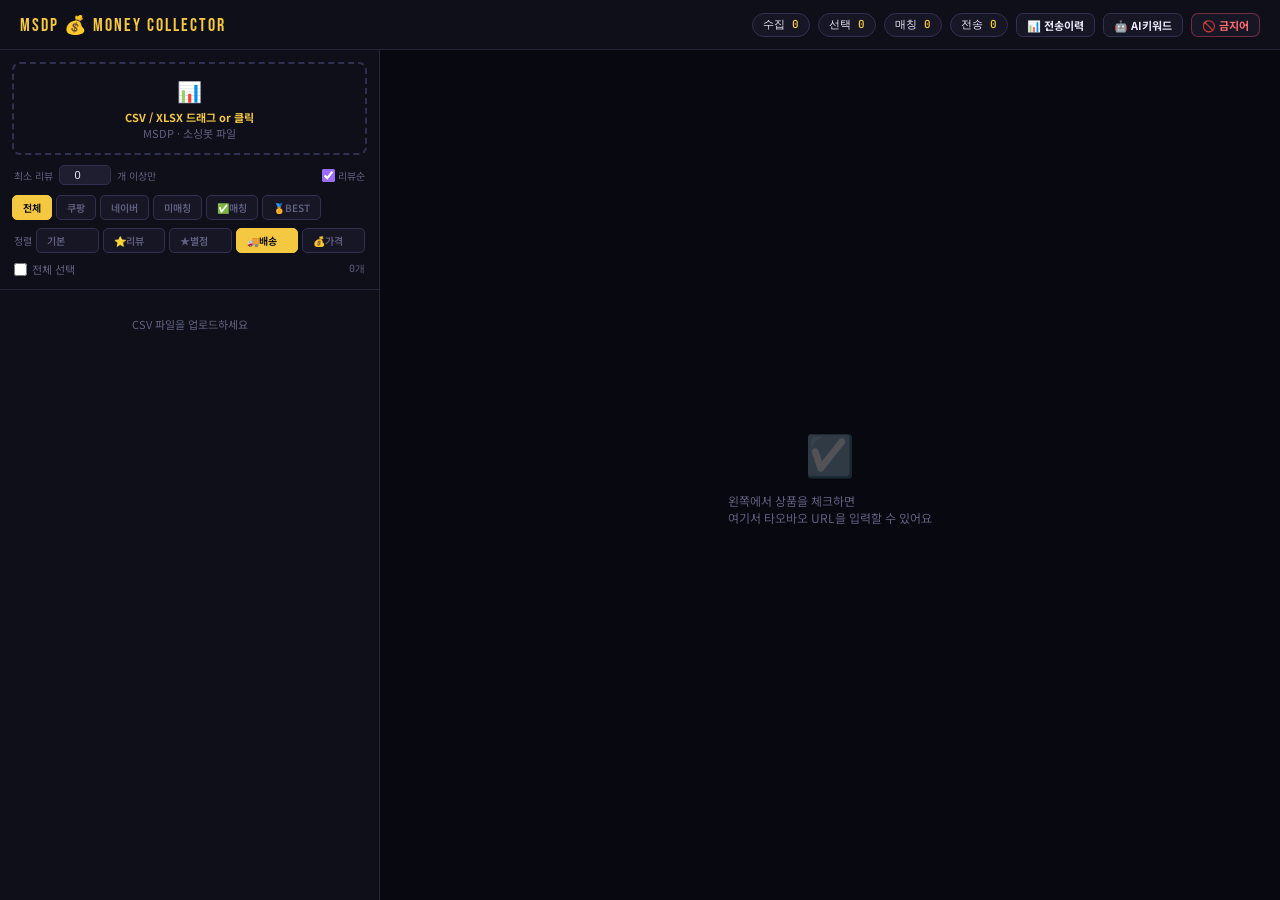
==== MSDP/MSDP_v4.html @ a83cf300 "first commit" ====
<!DOCTYPE html>
<html lang="ko">
<head>
<meta charset="UTF-8">
<meta name="viewport" content="width=device-width, initial-scale=1.0">
<title>MSDP MONEY 컬렉터</title>
<script src="https://cdnjs.cloudflare.com/ajax/libs/PapaParse/5.4.1/papaparse.min.js"></script>
<script src="https://cdnjs.cloudflare.com/ajax/libs/xlsx/0.18.5/xlsx.full.min.js"></script>
<style>
@import url('https://fonts.googleapis.com/css2?family=Bebas+Neue&family=Noto+Sans+KR:wght@300;400;500;700&family=JetBrains+Mono:wght@400;600&display=swap');
:root {
  --bg:#080810; --s1:#0f0f1a; --s2:#161625; --s3:#1e1e30;
  --border:#252538; --border2:#303050;
  --gold:#f5c842; --gold2:#e0a800;
  --green:#00e5a0; --red:#ff4d6a; --blue:#4d9fff; --purple:#9b6dff;
  --text:#e8e8f8; --muted:#606080;
}
*{margin:0;padding:0;box-sizing:border-box;}
body{background:var(--bg);color:var(--text);font-family:'Noto Sans KR',sans-serif;min-height:100vh;}

header{background:var(--s1);border-bottom:1px solid var(--border);padding:0 20px;height:50px;display:flex;align-items:center;justify-content:space-between;position:sticky;top:0;z-index:200;}
.logo{font-family:'Bebas Neue',cursive;font-size:18px;color:var(--gold);letter-spacing:2px;}
.hpills{display:flex;gap:8px;}
.hpill{font-family:'JetBrains Mono',monospace;font-size:11px;padding:3px 10px;border-radius:20px;border:1px solid var(--border2);background:var(--s2);}
.hpill span{color:var(--gold);font-weight:600;}

/* 2단 레이아웃 */
.layout{display:flex;height:calc(100vh - 50px);}

/* ── 왼쪽: 상품 목록 ── */
.left{width:380px;min-width:380px;background:var(--s1);border-right:1px solid var(--border);display:flex;flex-direction:column;}

.left-top{padding:12px;border-bottom:1px solid var(--border);display:flex;flex-direction:column;gap:8px;}

.upload-zone{border:2px dashed var(--border2);border-radius:8px;padding:12px;text-align:center;cursor:pointer;transition:all .2s;position:relative;}
.upload-zone:hover,.upload-zone.drag{border-color:var(--gold);background:rgba(245,200,66,.04);}
.upload-zone input{position:absolute;inset:0;opacity:0;cursor:pointer;width:100%;height:100%;}
.upload-txt{font-size:11px;color:var(--muted);}
.upload-txt strong{color:var(--gold);}

.filter-row{display:flex;gap:4px;flex-wrap:wrap;}
.ftab{padding:4px 10px;border-radius:5px;font-size:10px;font-weight:600;cursor:pointer;border:1px solid var(--border2);background:var(--s2);color:var(--muted);transition:all .15s;}
.ftab.active{background:var(--gold);color:#000;border-color:var(--gold);}
.ftab.c.active{background:#e84141;color:#fff;border-color:#e84141;}
.ftab.n.active{background:#03c75a;color:#000;border-color:#03c75a;}

.select-all-row{display:flex;align-items:center;justify-content:space-between;padding:0 2px;}
.select-all-row label{font-size:11px;color:var(--muted);display:flex;align-items:center;gap:5px;cursor:pointer;}
.list-count{font-size:10px;color:var(--muted);font-family:'JetBrains Mono',monospace;}

/* 상품 카드 */
.plist{flex:1;overflow-y:auto;padding:6px;}
.plist::-webkit-scrollbar{width:3px;}
.plist::-webkit-scrollbar-thumb{background:var(--border2);border-radius:2px;}

.pcard{background:var(--s2);border:1px solid var(--border);border-radius:8px;padding:8px 10px;margin-bottom:5px;display:flex;gap:8px;align-items:flex-start;cursor:pointer;transition:border-color .15s;}
.pcard:hover{border-color:var(--border2);}
.pcard.checked{border-color:var(--purple);background:rgba(155,109,255,.05);}
.pcard.matched{border-color:var(--green);}
.pcard.sent{border-color:var(--blue);}

.pcard-chk{flex-shrink:0;margin-top:2px;}
.pcard-chk input{width:14px;height:14px;accent-color:var(--purple);cursor:pointer;}

.pcard-img{width:44px;height:44px;border-radius:5px;object-fit:cover;background:var(--s3);flex-shrink:0;cursor:zoom-in;}
.pcard-img-ph{width:44px;height:44px;border-radius:5px;background:var(--s3);display:flex;align-items:center;justify-content:center;font-size:18px;flex-shrink:0;}

.pcard-info{flex:1;min-width:0;}
.pcard-name{font-size:11px;font-weight:500;line-height:1.4;margin-bottom:3px;display:-webkit-box;-webkit-line-clamp:2;-webkit-box-orient:vertical;overflow:hidden;}
.pcard-meta{display:flex;flex-wrap:wrap;gap:3px;align-items:center;}
.pp{font-family:'JetBrains Mono',monospace;font-size:11px;font-weight:600;color:var(--gold);}
.op{font-family:'JetBrains Mono',monospace;font-size:10px;color:var(--muted);text-decoration:line-through;}
.dp{font-size:10px;color:var(--red);font-weight:700;}
.rp{font-size:10px;color:var(--muted);}
.pdot{width:5px;height:5px;border-radius:50%;flex-shrink:0;margin-top:4px;}
.pdot.coupang{background:#e84141;}
.pdot.naver{background:#03c75a;}
.mbadge{font-size:9px;padding:1px 5px;border-radius:3px;font-weight:700;background:rgba(0,229,160,.12);color:var(--green);border:1px solid rgba(0,229,160,.25);}
.sbadge{font-size:9px;padding:1px 5px;border-radius:3px;font-weight:700;background:rgba(77,159,255,.12);color:var(--blue);border:1px solid rgba(77,159,255,.25);}

/* ── 오른쪽: 매칭 작업 ── */
.right{flex:1;display:flex;flex-direction:column;overflow:hidden;}

/* 쿠키 + 전송 설정 바 */
.config-bar{padding:10px 16px;background:var(--s1);border-bottom:1px solid var(--border);display:flex;gap:10px;align-items:center;flex-wrap:wrap;flex-shrink:0;}
.config-label{font-size:10px;color:var(--muted);font-weight:700;text-transform:uppercase;letter-spacing:1px;}
.cmode-tabs{display:flex;gap:4px;}
.cmode-tab{padding:4px 10px;border-radius:5px;font-size:10px;font-weight:700;cursor:pointer;border:1px solid var(--border2);background:var(--s2);color:var(--muted);transition:all .15s;}
.cmode-tab.active{background:var(--purple);color:#fff;border-color:var(--purple);}
.cookie-inp{background:var(--s2);border:1px solid var(--border2);border-radius:5px;padding:5px 10px;color:var(--text);font-size:10px;font-family:'JetBrains Mono',monospace;outline:none;width:220px;}
.cookie-inp:focus{border-color:var(--gold);}
.cookie-status{font-size:10px;font-family:'JetBrains Mono',monospace;}
.cookie-status.ok{color:var(--green);}
.cookie-status.err{color:var(--red);}

/* 빈 상태 */
.empty-right{flex:1;display:flex;flex-direction:column;align-items:center;justify-content:center;color:var(--muted);gap:10px;}
.empty-right .bi{font-size:40px;opacity:.3;}
.empty-right p{font-size:12px;}

/* 매칭 목록 영역 */
.match-workspace{flex:1;overflow-y:auto;padding:12px 16px;display:flex;flex-direction:column;gap:8px;}
.match-workspace::-webkit-scrollbar{width:3px;}
.match-workspace::-webkit-scrollbar-thumb{background:var(--border2);border-radius:2px;}

/* 매칭 행 */
.match-row{background:var(--s2);border:1px solid var(--border);border-radius:10px;padding:12px;display:flex;gap:12px;align-items:flex-start;}
.match-row.done{border-color:var(--green);}
.match-row.sent{border-color:var(--blue);}

.mrow-img{width:56px;height:56px;border-radius:6px;object-fit:cover;background:var(--s3);flex-shrink:0;cursor:zoom-in;}
.mrow-img-ph{width:56px;height:56px;border-radius:6px;background:var(--s3);display:flex;align-items:center;justify-content:center;font-size:22px;flex-shrink:0;}

.mrow-body{flex:1;min-width:0;}
.mrow-name{font-size:12px;font-weight:600;margin-bottom:5px;display:-webkit-box;-webkit-line-clamp:1;-webkit-box-orient:vertical;overflow:hidden;}
.mrow-prices{display:flex;gap:8px;align-items:baseline;margin-bottom:6px;}
.mrow-price{font-family:'JetBrains Mono',monospace;font-size:13px;font-weight:700;color:var(--gold);}
.mrow-orig{font-family:'JetBrains Mono',monospace;font-size:10px;color:var(--muted);text-decoration:line-through;}
.mrow-disc{font-size:10px;font-weight:700;color:var(--red);}
.mrow-review{font-size:10px;color:var(--muted);}

.mrow-search{display:flex;gap:5px;margin-bottom:6px;flex-wrap:wrap;}
.mrow-url-row{display:flex;gap=5px;gap:5px;}
.mrow-url{flex:1;background:var(--s3);border:1px solid var(--border2);border-radius:6px;padding:7px 10px;color:var(--text);font-size:11px;font-family:'JetBrains Mono',monospace;outline:none;transition:border-color .2s;}
.mrow-url:focus{border-color:var(--gold);}
.mrow-url::placeholder{color:var(--muted);font-size:10px;}
.mrow-url.has-url{border-color:var(--green);}

/* 타오바오 프리뷰 */
.taobao-preview{display:none;margin-top:5px;padding:6px 10px;background:var(--s3);border-radius:6px;font-size:10px;border:1px solid var(--border2);}
.taobao-preview.show{display:flex;gap:8px;align-items:center;}
.tp-icon{font-size:18px;flex-shrink:0;}
.tp-info{flex:1;min-width:0;}
.tp-provider{font-weight:700;font-size:10px;}
.tp-provider.tmall{color:#ff4e27;}
.tp-provider.taobao{color:#ff8c00;}
.tp-provider.tb1688{color:var(--red);}
.tp-id{font-family:'JetBrains Mono',monospace;font-size:9px;color:var(--muted);}

.mrow-status{font-size:10px;font-family:'JetBrains Mono',monospace;color:var(--muted);margin-top:4px;}
.mrow-status.ok{color:var(--green);}
.mrow-status.err{color:var(--red);}
.mrow-status.sending{color:var(--gold);}

/* 하단 전송 바 */
.send-bar{padding:10px 16px;background:var(--s1);border-top:1px solid var(--border);display:flex;align-items:center;gap:10px;flex-shrink:0;}
.send-bar-info{font-size:11px;color:var(--muted);}
.send-bar-info span{color:var(--green);font-weight:700;}
.progress-wrap{flex:1;}
.prog-bg{height:5px;background:var(--border2);border-radius:3px;overflow:hidden;display:none;}
.prog-bg.show{display:block;}
.prog-bar{height:100%;background:linear-gradient(90deg,var(--purple),var(--green));border-radius:3px;width:0%;transition:width .3s;}
.prog-txt{font-size:10px;color:var(--muted);margin-top:3px;font-family:'JetBrains Mono',monospace;}

/* 버튼 */
.btn{padding:7px 14px;border-radius:7px;font-size:11px;font-weight:700;cursor:pointer;border:none;font-family:'Noto Sans KR',sans-serif;transition:all .15s;display:inline-flex;align-items:center;gap:5px;white-space:nowrap;}
.btn:hover:not(:disabled){transform:translateY(-1px);}
.btn:active:not(:disabled){transform:translateY(0);}
.btn:disabled{opacity:.4;cursor:not-allowed;}
.btn-gold{background:var(--gold);color:#000;}
.btn-out{background:var(--s2);color:var(--text);border:1px solid var(--border2);}
.btn-out:hover:not(:disabled){border-color:var(--gold);color:var(--gold);}
.btn-green{background:var(--green);color:#000;}
.btn-purple{background:var(--purple);color:#fff;}
.btn-red{background:var(--red);color:#fff;}
.btn-sm{padding:5px 9px;font-size:10px;}
.btn-xs{padding:3px 7px;font-size:9px;}

/* 모달 */
.modal-bg{position:fixed;inset:0;background:rgba(0,0,0,.88);z-index:1000;display:none;align-items:center;justify-content:center;}
.modal-bg.show{display:flex;}
.modal-img{max-width:80vw;max-height:80vh;border-radius:10px;}
.modal-close{position:absolute;top:14px;right:14px;color:#fff;font-size:22px;cursor:pointer;}

/* 토스트 */
.toast{position:fixed;bottom:18px;right:18px;background:var(--s2);border:1px solid var(--gold);color:var(--text);padding:10px 16px;border-radius:8px;font-size:12px;z-index:9999;opacity:0;transform:translateY(6px);transition:all .3s;pointer-events:none;max-width:280px;}
.toast.show{opacity:1;transform:translateY(0);}

/* 소싱 옵션 */
.opt-row{display:flex;gap:8px;align-items:center;flex-wrap:wrap;margin-top:6px;}
.opt-label{font-size:10px;color:var(--muted);}
.opt-sel{background:var(--s3);border:1px solid var(--border2);border-radius:5px;padding:3px 7px;color:var(--text);font-size:10px;outline:none;}
.opt-inp{width:55px;background:var(--s3);border:1px solid var(--border2);border-radius:5px;padding:3px 7px;color:var(--text);font-size:10px;text-align:center;outline:none;}

/* URL 셔플 슬롯 */
.shuffle-slots{display:flex;flex-direction:column;gap:3px;margin-bottom:4px;}
.slot-row{display:flex;gap:4px;align-items:center;}
.slot-num{font-family:'JetBrains Mono',monospace;font-size:9px;color:var(--muted);width:14px;flex-shrink:0;text-align:center;font-weight:700;}
.slot-kw{width:300px;background:var(--s3);border:1px solid var(--border2);border-radius:4px;padding:4px 6px;color:var(--text);font-size:10px;outline:none;flex-shrink:0;}
.slot-kw:focus{border-color:var(--purple);}
.slot-url{width:160px;}
.slot-add-group{display:flex;gap:4px;margin:3px 0;}
.slot-add-btn{font-size:9px;color:var(--purple);background:none;border:1px solid var(--border2);border-radius:4px;padding:2px 8px;cursor:pointer;transition:border-color .15s;}
.slot-add-btn:hover{border-color:var(--purple);}
.slot-count{font-size:10px;color:var(--green);font-family:'JetBrains Mono',monospace;margin-top:3px;}
/* 축소 완료 행 */
.collapsed-row{align-items:center;padding:8px 10px;background:rgba(0,229,160,.04);}
.collapsed-row .mrow-img,.collapsed-row .mrow-img-ph{width:34px;height:34px;border-radius:5px;font-size:14px;flex-shrink:0;}
.collapsed-name{flex:1;font-size:11px;font-weight:500;overflow:hidden;text-overflow:ellipsis;white-space:nowrap;min-width:0;}
/* 금지어 모달 */
.banned-modal{display:none;position:fixed;inset:0;background:rgba(0,0,0,.75);z-index:500;align-items:center;justify-content:center;}
.banned-modal.show{display:flex;}
.banned-box{background:var(--s2);border:1px solid var(--border2);border-radius:12px;padding:22px;width:480px;max-height:80vh;display:flex;flex-direction:column;gap:12px;overflow:hidden;}
.banned-box h3{font-size:14px;color:#ff6b6b;margin:0;}
.banned-tags{display:flex;flex-wrap:wrap;gap:5px;max-height:220px;overflow-y:auto;padding:4px;}
.banned-tag{background:rgba(255,77,106,.12);border:1px solid rgba(255,77,106,.35);border-radius:20px;padding:3px 10px;font-size:11px;color:#ff6b6b;cursor:pointer;display:flex;align-items:center;gap:4px;}
.banned-tag:hover{background:rgba(255,77,106,.25);}
.banned-tag .rm{font-size:10px;opacity:.7;}
.banned-section{font-size:10px;color:var(--muted);margin:2px 0 4px;font-weight:600;letter-spacing:.5px;}
.kw-word-chip{display:inline-block;cursor:pointer;border-radius:3px;padding:1px 3px;margin:1px;}
.kw-word-chip:hover{background:rgba(255,77,106,.2);color:#ff6b6b;}
.kw-word-chip.banned{background:rgba(255,77,106,.15);color:#ff6b6b;text-decoration:line-through;}
/* API 키 모달 */
.apikey-modal{display:none;position:fixed;inset:0;background:rgba(0,0,0,.7);z-index:500;align-items:center;justify-content:center;}
.apikey-modal.show{display:flex;}
.apikey-box{background:var(--s2);border:1px solid var(--border2);border-radius:12px;padding:24px;width:420px;display:flex;flex-direction:column;gap:12px;}
.apikey-box h3{font-size:14px;color:var(--gold);margin:0;}
.apikey-box p{font-size:11px;color:var(--muted);margin:0;line-height:1.6;}
.apikey-input{background:var(--s3);border:1px solid var(--border2);border-radius:6px;padding:8px 12px;color:var(--text);font-size:12px;font-family:'JetBrains Mono',monospace;outline:none;width:100%;}
.apikey-input:focus{border-color:var(--gold);}
.apikey-status{font-size:11px;font-family:'JetBrains Mono',monospace;}
.apikey-status.ok{color:var(--green);}
.apikey-status.err{color:var(--red);}
/* 키워드 추천 팝업 */
.kw-popup{display:none;position:fixed;z-index:9999;background:var(--s2);border:1px solid var(--border2);border-radius:8px;padding:12px;min-width:260px;max-width:340px;box-shadow:0 8px 32px rgba(0,0,0,.7);}
.kw-popup.show{display:block;}
.kw-popup-title{font-size:10px;color:var(--muted);margin-bottom:6px;font-weight:600;}
.kw-chip{display:inline-block;padding:4px 10px;margin:3px;border-radius:20px;font-size:11px;background:var(--s3);border:1px solid var(--border2);color:var(--text);cursor:pointer;transition:all .15s;}
.kw-chip:hover{border-color:var(--purple);color:var(--purple);}
.kw-chip.naver{border-color:rgba(3,199,90,.4);color:#03c75a;}
.kw-chip.coupang{border-color:rgba(232,65,65,.4);color:#e84141;}
.kw-loading{font-size:11px;color:var(--muted);padding:8px 0;text-align:center;}
</style>
</head>
<body>

<header>
  <div class="logo">MSDP 💰 MONEY COLLECTOR</div>
  <div class="hpills">
    <div class="hpill">수집 <span id="hdrCount">0</span></div>
    <div class="hpill">선택 <span id="hdrChecked">0</span></div>
    <div class="hpill">매칭 <span id="hdrMatched">0</span></div>
    <div class="hpill">전송 <span id="hdrSent">0</span></div>
    <button class="btn btn-out btn-sm" onclick="openHistory()" style="font-size:11px;padding:3px 10px">📊 전송이력</button>
    <button class="btn btn-out btn-sm" id="apikeyBtn" onclick="openApiKeyModal()" style="font-size:11px;padding:3px 10px">🤖 AI키워드</button>
    <button class="btn btn-out btn-sm" onclick="openBannedModal()" style="font-size:11px;padding:3px 10px;color:#ff6b6b;border-color:rgba(255,77,106,.4)">🚫 금지어</button>
  </div>
</header>

<!-- API 키 설정 모달 -->
<div class="apikey-modal" id="apikeyModal" onclick="if(event.target===this)closeApiKeyModal()">
  <div class="apikey-box">
    <h3>🤖 Claude API 키 설정</h3>
    <p>Anthropic API 키를 입력하세요.<br>브라우저 로컬에만 저장되며 외부로 전송되지 않습니다.</p>
    <input class="apikey-input" id="apikeyInput" type="password" placeholder="sk-ant-api03-...">
    <div id="apikeyStatus" class="apikey-status"></div>
    <div style="display:flex;gap:8px">
      <button class="btn btn-gold btn-sm" onclick="saveApiKey()">저장</button>
      <button class="btn btn-out btn-sm" onclick="closeApiKeyModal()">닫기</button>
      ${''/* 저장된 키 삭제 */}
      <button class="btn btn-out btn-sm" onclick="clearApiKey()" style="margin-left:auto;color:var(--red);border-color:rgba(255,77,106,.4)">삭제</button>
    </div>
  </div>
</div>

<!-- 금지어 관리 모달 -->
<div class="banned-modal" id="bannedModal" onclick="if(event.target===this)closeBannedModal()">
  <div class="banned-box">
    <h3>🚫 키워드 금지어 관리</h3>
    <p style="font-size:11px;color:var(--muted);margin:0">AI 키워드 생성 시 아래 단어가 포함된 키워드는 자동 제외됩니다.<br>브랜드명/지재권 이슈 단어를 등록하세요. 클릭하면 삭제.</p>
    <div>
      <div class="banned-section">➕ 단어 추가</div>
      <div style="display:flex;gap:6px">
        <input id="bannedInput" style="flex:1;background:var(--s3);border:1px solid var(--border2);border-radius:6px;padding:5px 10px;color:var(--text);font-size:12px;outline:none" placeholder="금지어 입력 후 Enter" onkeydown="if(event.key==='Enter')addBannedWord()">
        <button class="btn btn-sm" style="background:rgba(255,77,106,.2);color:#ff6b6b;border:1px solid rgba(255,77,106,.4);border-radius:6px;padding:5px 12px;cursor:pointer" onclick="addBannedWord()">추가</button>
      </div>
    </div>
    <div>
      <div class="banned-section">📋 등록된 금지어 <span id="bannedCount" style="color:var(--text)"></span></div>
      <div class="banned-tags" id="bannedTags"></div>
    </div>
    <div style="display:flex;gap:8px;margin-top:4px">
      <button class="btn btn-out btn-sm" onclick="resetBannedToDefault()" style="font-size:10px">↺ 기본값 복원</button>
      <button class="btn btn-out btn-sm" onclick="clearAllBanned()" style="font-size:10px;color:var(--red);border-color:rgba(255,77,106,.4);margin-left:auto">전체 삭제</button>
      <button class="btn btn-out btn-sm" onclick="closeBannedModal()">닫기</button>
    </div>
  </div>
</div>

<!-- 전송 이력 모달 -->
<div class="modal-bg" id="histModal" onclick="if(event.target===this)closeHistory()" style="align-items:flex-start;padding-top:40px">
  <div style="background:#0f0f1a;border:1px solid #252538;border-radius:12px;width:680px;max-height:80vh;display:flex;flex-direction:column;overflow:hidden">
    <div style="padding:14px 18px;border-bottom:1px solid #252538;display:flex;justify-content:space-between;align-items:center">
      <span style="font-weight:700;color:#f5c842">📊 셀러픽 전송 이력</span>
      <div style="display:flex;gap:8px">
        <button class="btn btn-out btn-sm" onclick="clearHistory()">🗑 이력 삭제</button>
        <button class="btn btn-out btn-sm" onclick="closeHistory()">✕</button>
      </div>
    </div>
    <div style="padding:10px 18px;border-bottom:1px solid #252538;display:flex;gap:10px;align-items:center;font-size:11px;color:#606080">
      <span>⚠️ 빨간색 = 이미 전송한 상품과 이름이 같은 중복 항목</span>
    </div>
    <div id="histBody" style="overflow-y:auto;padding:14px 18px;flex:1;font-size:11px"></div>
  </div>
</div>

<div class="layout">

<!-- ── 왼쪽: 상품 목록 ── -->
<div class="left">
  <div class="left-top">
    <!-- 업로드 -->
    <div class="upload-zone" id="uploadZone">
      <input type="file" id="fileInput" accept=".csv,.xlsx,.xls" multiple>
      <div style="font-size:20px;margin-bottom:4px">📊</div>
      <div class="upload-txt"><strong>CSV / XLSX 드래그 or 클릭</strong><br>MSDP · 소싱봇 파일</div>
    </div>
    <!-- 업로드 필터 -->
    <div style="display:flex;align-items:center;gap:6px;padding:2px 2px">
      <span style="font-size:10px;color:var(--muted);white-space:nowrap">최소 리뷰</span>
      <input type="number" id="minReviewFilter" value="0" min="0" step="1"
        style="width:52px;background:var(--s3);border:1px solid var(--border2);border-radius:5px;padding:3px 6px;color:var(--text);font-size:11px;text-align:center;outline:none">
      <span style="font-size:10px;color:var(--muted)">개 이상만</span>
      <label style="display:flex;align-items:center;gap:3px;font-size:10px;color:var(--muted);margin-left:auto;cursor:pointer">
        <input type="checkbox" id="sortByReview" checked style="accent-color:var(--purple)">
        리뷰순
      </label>
    </div>
    <!-- 필터 -->
    <div class="filter-row">
      <div class="ftab active" onclick="setFilter('all',this)">전체</div>
      <div class="ftab c" onclick="setFilter('coupang',this)">쿠팡</div>
      <div class="ftab n" onclick="setFilter('naver',this)">네이버</div>
      <div class="ftab" onclick="setFilter('unmatched',this)">미매칭</div>
      <div class="ftab" onclick="setFilter('matched',this)">✅매칭</div>
      <div class="ftab" onclick="setFilter('best',this)">🏅BEST</div>
    </div>
    <!-- 정렬 -->
    <div style="display:flex;gap:4px;padding:0 2px">
      <span style="font-size:10px;color:var(--muted);align-self:center">정렬</span>
      <div class="ftab" id="sortDefault" onclick="setSort('default',this)" style="flex:1">기본</div>
      <div class="ftab" id="sortReview" onclick="setSort('review',this)" style="flex:1">⭐리뷰</div>
      <div class="ftab" id="sortRating" onclick="setSort('rating',this)" style="flex:1">★별점</div>
      <div class="ftab active" id="sortDeliv" onclick="setSort('deliv',this)" style="flex:1">🚚배송</div>
      <div class="ftab" id="sortPrice" onclick="setSort('price',this)" style="flex:1">💰가격</div>
    </div>
    <!-- 전체선택 -->
    <div class="select-all-row">
      <label><input type="checkbox" id="chkAll" onchange="toggleAll(this.checked)"> 전체 선택</label>
      <span class="list-count" id="listCount">0개</span>
    </div>
  </div>
  <div class="plist" id="plist">
    <div style="text-align:center;padding:20px;color:var(--muted);font-size:11px">CSV 파일을 업로드하세요</div>
  </div>
</div>

<!-- ── 오른쪽: 매칭 작업 ── -->
<div class="right">

  <!-- 빈 상태 -->
  <div class="empty-right" id="emptyRight">
    <div class="bi">☑️</div>
    <p>왼쪽에서 상품을 체크하면<br>여기서 타오바오 URL을 입력할 수 있어요</p>
  </div>

  <!-- 매칭 작업 영역 -->
  <div class="match-workspace" id="matchWorkspace" style="display:none"></div>

  <!-- 하단 전송 바 -->
  <div class="send-bar" id="sendBar" style="display:none">
    <div class="send-bar-info">매칭완료 <span id="readyCount">0</span>개 전송 가능</div>
    <div class="progress-wrap">
      <div class="prog-bg" id="progBg"><div class="prog-bar" id="progBar"></div></div>
      <div class="prog-txt" id="progTxt"></div>
    </div>
    <button class="btn btn-out btn-sm" onclick="clearAll()">✕ 초기화</button>
    <button class="btn btn-green" id="btnExport" onclick="exportToSellerpickXlsx()">📥 셀러픽 엑셀 다운로드</button>
  </div>

</div>
</div>

<!-- 이미지 모달 -->
<div class="modal-bg" id="imgModal" onclick="closeModal()">
  <img class="modal-img" id="modalImg" src="" alt="">
  <div class="modal-close">✕</div>
</div>

<div class="toast" id="toast"></div>

<script>
const SELLERPICK_URL = 'https://www.sellerpick.co.kr/shopAdmin/?menuType=prodStock&mode=json&act=excelPrdSourcing';
const LOCAL_SERVER   = 'http://localhost:8765';

let allProducts  = [];
let filtered     = [];
let checkedIds   = new Set();
let matchData    = {};   // 하위호환용 (→ shuffleData로 마이그레이션됨)
let shuffleData  = {};   // id → [{ url, cleanUrl, provider, itemId, keyword }, ...]
let collapsedIds = new Set();
let sentIds      = new Set();
let cookieMode   = 'local';
let directCookieVal = '';
let isBulkRunning   = false;
let currentFilter   = 'all';
let currentSort     = 'deliv';

// ── 초기화 ────────────────────────────────────────────────
(function init() {
  try { loadBanned(); } catch {}
  // shuffleData 로드
  try { shuffleData = JSON.parse(localStorage.getItem('msdp_shuffles') || '{}'); } catch {}
  // 구버전 matchData 마이그레이션
  try {
    const old = JSON.parse(localStorage.getItem('msdp_matches') || '{}');
    for (const [id, m] of Object.entries(old)) {
      if (m && m.url && !shuffleData[id]) shuffleData[id] = [m];
    }
    if (Object.keys(old).length) saveShuffles();
  } catch {}
  try {
    claudeApiKey = localStorage.getItem('msdp_claude_key') || '';
    if (claudeApiKey) {
      const btn = document.getElementById('apikeyBtn');
      if (btn) { btn.style.borderColor = 'rgba(155,109,255,.6)'; btn.style.color = 'var(--purple)'; }
    }
  } catch(e) { console.warn('apikey init:', e); }
  try {
    directCookieVal = localStorage.getItem('msdp_cookie') || '';
    if (directCookieVal) {
      document.getElementById('directCookie').value = directCookieVal;
      document.getElementById('directStatus').textContent = `저장됨 (${directCookieVal.length}자)`;
      document.getElementById('directStatus').className = 'cookie-status ok';
    }
  } catch {}
  // 이전 상품 복원
  try {
    const saved = JSON.parse(localStorage.getItem('msdp_products') || '[]');
    if (saved.length) {
      allProducts = saved;
      applyFilter();
      updateStats();
      toast(`💾 ${saved.length}개 복원됨`);
    }
  } catch {}
})();

// ── 쿠키 모드 ─────────────────────────────────────────────
function setCookieMode(mode) {
  cookieMode = mode;
  document.getElementById('tabLocal').classList.toggle('active', mode==='local');
  document.getElementById('tabDirect').classList.toggle('active', mode==='direct');
  document.getElementById('localPanel').style.display  = mode==='local'  ? 'flex' : 'none';
  document.getElementById('directPanel').style.display = mode==='direct' ? 'flex' : 'none';
}

async function checkLocalServer() {
  const el = document.getElementById('localStatus');
  el.textContent = '확인 중...'; el.className = 'cookie-status';
  try {
    const r = await fetch(LOCAL_SERVER + '/sellerpick/config');
    const d = await r.json();
    if (d.set) {
      el.textContent = `✅ 연결됨 · 쿠키 ${d.length}자`;
      el.className = 'cookie-status ok';
    } else {
      el.textContent = '⚠ 연결됨 · 쿠키 없음';
      el.className = 'cookie-status err';
    }
  } catch {
    el.textContent = '❌ server.py 실행 필요';
    el.className = 'cookie-status err';
  }
}

function saveDirectCookie() {
  const val = document.getElementById('directCookie').value.trim();
  const el  = document.getElementById('directStatus');
  if (!val) { el.textContent='입력해주세요'; el.className='cookie-status err'; return; }
  directCookieVal = val;
  localStorage.setItem('msdp_cookie', val);
  el.textContent = `✅ 저장됨 (${val.length}자)`;
  el.className = 'cookie-status ok';
}

// ── CSV / XLSX 파싱 ───────────────────────────────────────
function handleFiles(files) {
  Array.from(files).forEach(file => {
    const ext = file.name.split('.').pop().toLowerCase();
    if (ext === 'xlsx' || ext === 'xls') {
      if (typeof XLSX === 'undefined') { toast('❌ XLSX 라이브러리 미로드 — 인터넷 연결 확인'); return; }
      const reader = new FileReader();
      reader.onload = e => {
        try {
          const wb   = XLSX.read(e.target.result, { type: 'array' });
          const ws   = wb.Sheets[wb.SheetNames[0]];
          const rows = XLSX.utils.sheet_to_json(ws, { defval: '' });
          processRows(rows, file.name);
        } catch(err) {
          toast(`❌ XLSX 오류: ${err.message}`);
        }
      };
      reader.onerror = () => toast('❌ 파일 읽기 실패');
      reader.readAsArrayBuffer(file);
    } else {
      Papa.parse(file, {
        header: true, encoding: 'UTF-8',
        complete: r => processRows(r.data, file.name),
        error: e => toast(`CSV 오류: ${e.message}`)
      });
    }
  });
}

function processRows(rows, fname) {
  const isCoupang = fname.toLowerCase().includes('coupang') ||
    (rows[0] && (rows[0]['_url']||'').includes('coupang'));
  const minReview  = parseInt(document.getElementById('minReviewFilter').value) || 0;
  const sortByRev  = document.getElementById('sortByReview').checked;

  const parsed = [];
  rows.forEach((row, i) => {
    if (!row || Object.keys(row).filter(k=>row[k]).length < 2) return;
    const p = isCoupang ? parseCoupang(row, i) : parseNaver(row, i);
    if (p && p.name) parsed.push(p);
  });

  // 리뷰수 필터
  const filtered = minReview > 0
    ? parsed.filter(p => (p.reviewCount || 0) >= minReview)
    : parsed;

  // 리뷰수 내림차순 정렬
  if (sortByRev) filtered.sort((a, b) => (b.reviewCount || 0) - (a.reviewCount || 0));

  // 중복 제거: 기존 목록 + 현재 파일 내 중복 모두 제거 (id 기준)
  const existingIds = new Set(allProducts.map(p => p.id));
  const deduped = [];
  const seenInFile = new Set();
  filtered.forEach(p => {
    if (!existingIds.has(p.id) && !seenInFile.has(p.id)) {
      deduped.push(p);
      seenInFile.add(p.id);
    }
  });
  const dupRemoved = filtered.length - deduped.length;

  const skipped = parsed.length - filtered.length;
  allProducts = [...allProducts, ...deduped];
  saveProducts();
  applyFilter();
  updateStats();
  if (deduped.length === 0 && parsed.length === 0) {
    toast(`⚠️ 상품을 찾지 못했어요 — 컬럼명 확인 필요`);
    return;
  }
  const msg = [`✅ ${deduped.length}개 로드`];
  if (skipped > 0) msg.push(`리뷰필터 ${skipped}개 제외`);
  if (dupRemoved > 0) msg.push(`중복 ${dupRemoved}개 제거`);
  if (deduped.length === 0) msg[0] = `⚠️ 0개 로드`;
  toast(msg[0] + (msg.length > 1 ? ` (${msg.slice(1).join(', ')})` : ''));
}

function parseCoupang(row, idx) {
  const rawBaesung = Object.keys(row).filter(k=>/^배송/.test(k)).map(k=>s(row[k])).join(' ');
  const raw  = rawBaesung || s(row['data1']||'');
  const name = cleanName(s(row['상품명']||row['상품명2']||row['data1']||''));
  if (!name) return null;
  const url  = s(row['상품명_링크']||row['_url']||'').replace(/[?&]q=.*/,'');
  // 가격: 가격2(할인가) > 가격(원가/단일가격) 순으로 시도
  const priceRawC = s(row['가격2']||row['가격']||'');
  const pm   = priceRawC.match(/(\d[\d,]*)\s*원/);
  const price = pm ? parseInt(pm[1].replace(/,/g,'')) : 0;
  // 원가: 가격2가 있으면 가격이 원가, 없으면 0
  const og   = row['가격2'] ? s(row['가격']||'').match(/(\d[\d,]*)\s*원/g) : null;
  const origPrice = og ? parseInt(og[0].replace(/[,원]/g,'')) : 0;
  const dm   = raw.match(/(\d+)\s*%/);
  const dlm  = raw.match(/(오늘|내일|모레|\d+일\s*이내|\d{1,2}\/\d{1,2}(?:\([가-힣]\))?)\S*\s*도착/);

  // 별점: "4.5" 형태 숫자 탐색 (1.0~5.0 범위)
  const ratingM = allVals => {
    const vals = Object.values(row).map(v => s(v)).join(' ');
    const m = vals.match(/\b([1-4]\.\d|5\.0)\b/);
    return m ? parseFloat(m[1]) : 0;
  };

  // 리뷰수: 별점 옆 (숫자) 패턴 — 모든 컬럼 스캔
  // 쿠팡 스크래퍼는 별점+리뷰가 한 컬럼에 "★★★★ (1,388)" 형태로 들어옴
  let reviewCount = 0;
  // 1) 스크래퍼가 직접 잡은 리뷰수 컬럼 우선 (숫자만 추출)
  const rvRaw = s(row['리뷰수']||'');
  const rvMatch = rvRaw.match(/[\d,]+/);
  if (rvMatch) {
    reviewCount = parseInt(rvMatch[0].replace(/,/g,'')) || 0;
  }
  if (!reviewCount) {
    // 2) 폴백: 모든 컬럼에서 (숫자) 패턴 스캔
    const allVals = Object.values(row).map(v => s(v)).join(' ');
    const allParens = [...allVals.matchAll(/\((\d[\d,]*)\)/g)]
      .map(m => parseInt(m[1].replace(/,/g,'')))
      .filter(n => n >= 1 && n <= 999999);
    if (allParens.length) reviewCount = Math.min(...allParens); // 가장 작은 값 = 리뷰수 (큰 값은 가격)
  }

  const delivDay = dlm ? dlm[0].trim() : '';

  return {
    id: stableId('c', name, url), platform:'coupang', name, price, origPrice,
    discount: dm?parseInt(dm[1]):0,
    reviewCount,
    rating: ratingM(),
    delivDay,
    delivKey: calcDelivKey(delivDay),
    shipping: raw.includes('무료배송')?'무료':'유료',
    imageUrl: s(row['이미지URL']||row['이미지']||''), url,
  };
}

function parseNaver(row, idx) {
  // 상품명: 가격처럼 보이지 않는 첫 번째 유효 컬럼 사용
  const nameCols = ['상품명','상품명2','data2','data3','data4','data5','data6'];
  let name = '';
  for (const col of nameCols) {
    const v = cleanName(s(row[col]||''));
    if (v.length < 4) continue;
    if (/^\d[\d,]*원/.test(v)) continue; // 가격 텍스트 스킵
    name = v; break;
  }
  if (!name) return null;

  // URL: 상품 링크 컬럼 우선순위
  const url = s(row['뱃지_링크']||row['상품URL']||row['상품명_링크']||row['평점_링크']||row['data2_링크']||row['_url']||'');

  // 가격: 가격2(판매가) > 가격3 > 가격(원가) 순
  const priceRaw = s(row['가격2']||row['가격3']||row['판매가']||row['가격']||'');
  const pm = priceRaw.match(/(\d[\d,]+)/);

  // 원가: 가격 컬럼
  const origRaw = s(row['가격']||'');
  const om = origRaw.match(/(\d[\d,]+)/);

  // 리뷰: 전용 컬럼 우선, 없으면 전체 컬럼 스캔
  let reviewCount = 0;
  const rvRawN = s(row['리뷰수']||'');
  const rvMatchN = rvRawN.match(/[\d,]+/);
  if (rvMatchN) {
    reviewCount = parseInt(rvMatchN[0].replace(/,/g,'')) || 0;
  }
  if (!reviewCount) {
    const allValsN = Object.values(row).map(v => s(v)).join(' ');
    const rm = allValsN.match(/리뷰\s*(\d[\d,]*)/);
    if (rm) reviewCount = parseInt(rm[1].replace(/,/g,''));
    if (!reviewCount) {
      const parens = [...allValsN.matchAll(/\((\d[\d,]*)\)/g)]
        .map(m => parseInt(m[1].replace(/,/g,'')))
        .filter(n => n >= 1 && n <= 999999);
      if (parens.length) reviewCount = Math.min(...parens);
    }
  }

  // 할인율: data8="42% 할인" or data6="29% 할인"
  const dm = s(row['data8']||row['data6']||'').match(/(\d+)\s*%/);

  // 뱃지: BEST / NEW
  const badge = s(row['뱃지']||'').toUpperCase();

  // 배송일: 배송* 컬럼 전체 스캔
  const rawBaesung = Object.keys(row).filter(k=>/^배송/.test(k)).map(k=>s(row[k])).join(' ');
  const dlm = rawBaesung.match(/(오늘|내일|모레|\d+일\s*이내|\d{1,2}\/\d{1,2}(?:\([가-힣]\))?)\S*\s*(?:도착|출발)/);
  const delivDay = dlm ? dlm[0].trim() : rawBaesung.includes('오늘출발') ? '오늘출발' : '';

  return {
    id: stableId('n', name, url), platform:'naver', name,
    price:    pm ? parseInt(pm[1].replace(/,/g,'')) : 0,
    origPrice:om ? parseInt(om[1].replace(/,/g,'')) : 0,
    discount: dm ? parseInt(dm[1]) : 0,
    reviewCount,
    badge,
    rating: 0,
    delivDay,
    delivKey: calcDelivKey(delivDay),
    seller: s(row['스토어명']||row['판매처']||row['판매자']||''),
    shipping: rawBaesung.includes('무료') ? '무료' : '',
    imageUrl: s(row['이미지URL']||row['대표이미지URL']||row['이미지']||''),
    url,
  };
}

function s(v){ return String(v==null?'':v).trim(); }
function cleanName(v){ return v.split('\n')[0].trim().slice(0,100); }
function stableId(prefix, name, url) {
  // URL 있으면 URL 기반, 없으면 이름 기반 — 같은 CSV 재업로드해도 ID 동일
  const key = url ? url.replace(/[^a-zA-Z0-9가-힣]/g,'').slice(0,60)
                  : name.replace(/\s+/g,'').slice(0,60);
  return `${prefix}_${key}`;
}
function calcDelivKey(d) {
  if (!d) return 99;
  if (/오늘/.test(d)) return 0;
  if (/내일/.test(d)) return 1;
  if (/모레/.test(d)) return 2;
  const m = d.match(/(\d+)/);
  return m ? parseInt(m[1]) : 99;
}

// ── 타오바오 URL 파싱 ─────────────────────────────────────
function parseTaobaoUrl(url) {
  url = (url||'').trim();
  let provider='taobao', itemId='', cleanUrl=url;
  try {
    const u = new URL(url);
    if (u.hostname.includes('1688'))       provider='1688';
    else if (u.hostname.includes('tmall')) provider='tmall';
    else                                   provider='taobao';
    itemId = u.searchParams.get('id') || '';
    if (!itemId) {
      const m = url.match(/\/(\d{10,})/);
      if (m) itemId = m[1];
    }
    cleanUrl = itemId ? `https://${u.hostname}/item.htm?id=${itemId}` : url.split('?')[0];
  } catch {}
  return { provider, itemId, cleanUrl };
}

function providerIcon(p) {
  if (p==='tmall')  return { icon:'🐱', label:'T-MALL',  cls:'tmall' };
  if (p==='1688')   return { icon:'🏭', label:'1688',    cls:'tb1688' };
  return                   { icon:'🛍', label:'TAOBAO',  cls:'taobao' };
}

// ── 필터 ──────────────────────────────────────────────────
function setFilter(f, el) {
  currentFilter = f;
  document.querySelectorAll('.ftab').forEach(t=>t.classList.remove('active'));
  el.classList.add('active');
  // 정렬 탭은 active 유지
  const sortEl = document.getElementById('sort' + currentSort.charAt(0).toUpperCase() + currentSort.slice(1));
  if (sortEl) sortEl.classList.add('active');
  applyFilter();
}

function setSort(s, el) {
  currentSort = s;
  ['sortDefault','sortReview','sortRating','sortDeliv','sortPrice'].forEach(id => {
    const el2 = document.getElementById(id);
    if (el2) el2.classList.remove('active');
  });
  el.classList.add('active');
  applyFilter();
}

function applyFilter() {
  filtered = allProducts.filter(p => {
    if (currentFilter==='coupang')   return p.platform==='coupang';
    if (currentFilter==='naver')     return p.platform==='naver';
    if (currentFilter==='matched')   return !!(shuffleData[p.id]?.some(s => s?.url));
    if (currentFilter==='unmatched') return !(shuffleData[p.id]?.some(s => s?.url));
    if (currentFilter==='best')      return p.badge==='BEST';
    return true;
  });

  // 정렬
  if (currentSort === 'review')  filtered.sort((a,b) => (b.reviewCount||0)-(a.reviewCount||0));
  if (currentSort === 'rating')  filtered.sort((a,b) => (b.rating||0)-(a.rating||0));
  if (currentSort === 'deliv')   filtered.sort((a,b) => (b.delivKey??0)-(a.delivKey??0));
  if (currentSort === 'price')   filtered.sort((a,b) => (a.price||0)-(b.price||0));
  // 기본: BEST 먼저
  if (currentSort === 'default') filtered.sort((a,b) => {
    const score = p => p.badge==='BEST'?2 : p.badge==='NEW'?1 : 0;
    return score(b) - score(a);
  });

  renderList();
  document.getElementById('listCount').textContent = `${filtered.length}개`;
}

// ── 왼쪽 리스트 렌더 ─────────────────────────────────────
function renderList() {
  const list = document.getElementById('plist');
  if (!filtered.length) {
    list.innerHTML = `<div style="text-align:center;padding:20px;color:var(--muted);font-size:11px">상품 없음</div>`;
    return;
  }
  window._mimg = window._mimg || {};
  const sentNames = getSentNames();
  list.innerHTML = filtered.map(p => {
    if (p.imageUrl) window._mimg[p.id] = p.imageUrl;
    const isChecked = checkedIds.has(p.id);
    const isMatched = !!(shuffleData[p.id]?.some(s => s?.url));
    const isSent    = sentIds.has(p.id);
    const isDup     = sentNames.has(p.name);
    const imgHtml = p.imageUrl
      ? `<img class="pcard-img" referrerpolicy="no-referrer" src="${p.imageUrl}" alt="" onerror="this.style.display='none'" onclick="event.stopPropagation();showMimg('${p.id}')">`
      : `<div class="pcard-img-ph">📦</div>`;
    return `
    <div class="pcard ${isChecked?'checked':''} ${isMatched&&!isSent?'matched':''} ${isSent?'sent':''}" data-id="${p.id}">
      <div class="pcard-chk">
        <input type="checkbox" ${isChecked?'checked':''} onchange="toggleCheck('${p.id}',this.checked)" onclick="e=>e.stopPropagation()">
      </div>
      <div class="pdot ${p.platform}"></div>
      ${imgHtml}
      <div class="pcard-info">
        <div class="pcard-name" style="${p.url?'cursor:pointer;text-decoration:underline dotted #555':''}"
          onclick="${p.url?`event.stopPropagation();window.open('${escHtml(p.url)}','_blank')`:''}">
          ${escHtml(p.name)}
        </div>
        <div class="pcard-meta">
          ${p.price?`<span class="pp">${p.price.toLocaleString()}원</span>`:''}
          ${p.origPrice>p.price?`<span class="op">${p.origPrice.toLocaleString()}원</span>`:''}
          ${p.reviewCount?`<span class="rp">⭐${p.reviewCount.toLocaleString()}</span>`:''}
          ${p.delivDay?`<span style="font-size:9px;color:var(--muted)">🚚${p.delivDay}</span>`:''}
          ${p.badge==='BEST'?`<span style="font-size:9px;padding:1px 5px;border-radius:3px;font-weight:700;background:rgba(245,200,66,.18);color:#f5c842;border:1px solid rgba(245,200,66,.35)">BEST</span>`:''}
          ${p.badge==='NEW'?`<span style="font-size:9px;padding:1px 5px;border-radius:3px;font-weight:700;background:rgba(77,159,255,.12);color:#4d9fff;border:1px solid rgba(77,159,255,.3)">NEW</span>`:''}
          ${isMatched?`<span class="mbadge">✅</span>`:''}
          ${isSent?`<span class="sbadge">📤</span>`:''}
          ${isDup&&!isSent?`<span style="font-size:9px;padding:1px 5px;border-radius:3px;font-weight:700;background:rgba(255,77,106,.15);color:#ff4d6a;border:1px solid rgba(255,77,106,.3)">중복</span>`:''}
        </div>
      </div>
      ${isDup&&!isSent?`<button onclick="event.stopPropagation();deleteProduct('${p.id}')" style="flex-shrink:0;background:rgba(255,77,106,.15);border:1px solid rgba(255,77,106,.4);color:#ff4d6a;border-radius:5px;padding:3px 7px;font-size:10px;cursor:pointer;align-self:center">🗑</button>`:''}
    </div>`;
  }).join('');
}

// ── 체크 관리 ─────────────────────────────────────────────
function toggleCheck(id, checked) {
  if (checked) checkedIds.add(id);
  else checkedIds.delete(id);
  updateStats();
  renderList();
  renderWorkspace();
}

function toggleAll(checked) {
  if (checked) filtered.forEach(p => checkedIds.add(p.id));
  else checkedIds.clear();
  updateStats();
  renderList();
  renderWorkspace();
}

// ── 오른쪽 매칭 워크스페이스 렌더 ───────────────────────
function renderWorkspace() {
  const checkedProducts = filtered.filter(p => checkedIds.has(p.id));
  const ws = document.getElementById('matchWorkspace');
  const empty = document.getElementById('emptyRight');
  const sendBar = document.getElementById('sendBar');

  if (!checkedProducts.length) {
    ws.style.display = 'none';
    empty.style.display = 'flex';
    sendBar.style.display = 'none';
    return;
  }

  empty.style.display = 'none';
  ws.style.display = 'flex';
  sendBar.style.display = 'flex';

  ws.innerHTML = checkedProducts.map(p => {
    const slots  = shuffleData[p.id] || [];
    const filled = slots.filter(s => s?.url);
    const isSent = sentIds.has(p.id);
    const isCollapsed = collapsedIds.has(p.id) && filled.length > 0;
    const rowClass = isSent ? 'sent' : (filled.length ? 'done' : '');

    const imgSrc = p.imageUrl || '';
    const pid = p.id;
    window._mimg = window._mimg || {};
    window._mimg[pid] = imgSrc;
    const imgSmall = imgSrc
      ? `<img class="mrow-img" referrerpolicy="no-referrer" src="${imgSrc}" style="width:34px;height:34px;border-radius:5px;object-fit:cover;flex-shrink:0;cursor:zoom-in" onerror="this.style.display='none'" onclick="event.stopPropagation();showMimg('${pid}')">`
      : `<div class="mrow-img-ph" style="width:34px;height:34px;font-size:14px">📦</div>`;
    const imgFull = imgSrc
      ? `<img class="mrow-img" referrerpolicy="no-referrer" src="${imgSrc}" onerror="this.style.display='none'" onclick="event.stopPropagation();showMimg('${pid}')" style="cursor:zoom-in">`
      : `<div class="mrow-img-ph">📦</div>`;

    // ── 축소 상태 ──
    if (isCollapsed) {
      return `
      <div class="match-row ${rowClass} collapsed-row" id="mrow_${p.id}">
        ${imgSmall}
        <div class="collapsed-name" title="${escHtml(p.name)}">${escHtml(p.name)}</div>
        <span class="slot-count" style="flex-shrink:0;margin:0">✅ ${filled.length}개</span>
        <button class="btn btn-out btn-xs" onclick="expandRow('${p.id}')">펼치기 ▼</button>
      </div>`;
    }

    // ── 슬롯 렌더 (최소 1개) ──
    const displaySlots = slots.length ? slots : [{}];
    const slotsHtml = displaySlots.map((s, si) => {
      const hasUrl = !!(s && s.url);
      const kw = escHtml(s?.keyword || '');
      const urlVal = escHtml(s?.url || '');
      const openUrl = (s?.cleanUrl || s?.url || '').replace(/'/g,'%27');
      return `
      <div class="slot-row">
        <span class="slot-num">${si+1}</span>
        <input type="text" class="slot-kw" value="${kw}" placeholder="키워드"
          oninput="setSlotKw('${p.id}',${si},this.value)">
        <input type="text" class="mrow-url slot-url ${hasUrl?'has-url':''}"
          id="slot_${p.id}_${si}" value="${urlVal}"
          placeholder="URL"
          oninput="onSlotInput('${p.id}',${si},this.value)"
          onpaste="onSlotPaste('${p.id}',${si},event)">
        ${hasUrl?`<a href="${openUrl}" target="_blank" class="btn btn-out btn-xs">🔗</a>`:''}
        ${hasUrl?`<button class="btn btn-out btn-xs" onclick="clearSlot('${p.id}',${si})">✕</button>`:''}
      </div>`;
    }).join('');

    return `
    <div class="match-row ${rowClass}" id="mrow_${p.id}">
      ${imgFull}
      <div class="mrow-body">
        <div style="display:flex;align-items:flex-start;gap:6px">
          <div class="mrow-name" style="cursor:${p.url?'pointer':''};flex:1" onclick="${p.url?`window.open('${p.url.replace(/'/g,'%27')}','_blank')`:''}">
            ${escHtml(p.name)}${p.url?' 🔗':''}
          </div>
          ${filled.length?`<button class="btn btn-out btn-xs" style="flex-shrink:0;margin-top:1px" onclick="collapseRow('${p.id}')">접기 ▲</button>`:''}
          <div style="position:relative;flex-shrink:0;margin-top:1px">
            <button class="btn btn-xs" style="background:rgba(155,109,255,.15);border:1px solid rgba(155,109,255,.4);color:var(--purple)" onclick="toggleKwPopup('${p.id}',this)">🤖 키워드</button>
            <div class="kw-popup" id="kwpop_${p.id}"></div>
          </div>
        </div>
        <div class="mrow-prices">
          ${p.price?`<span class="mrow-price">${p.price.toLocaleString()}원</span>`:''}
          ${p.origPrice>p.price?`<span class="mrow-orig">${p.origPrice.toLocaleString()}원</span>`:''}
          ${p.reviewCount?`<span class="mrow-review">⭐${p.reviewCount.toLocaleString()}</span>`:''}
          ${p.delivDay?`<span style="font-size:9px;color:var(--muted)">🚚${p.delivDay}</span>`:''}
        </div>
        <div class="mrow-search">
          <button class="btn btn-gold btn-xs" onclick="open1688('${p.id}')">🔍 1688</button>
          <button class="btn btn-out btn-xs" onclick="openTaobao('${p.id}')">🛍 타오바오</button>
          <button class="btn btn-out btn-xs" onclick="openText('${p.id}')">🔤 텍스트</button>
          <button class="btn btn-out btn-xs" onclick="openAlibaba('${p.id}')">🌐 알리바바</button>
          ${p.url?`<a href="${p.url.replace(/'/g,'%27')}" target="_blank" class="btn btn-out btn-xs">🔗원본</a>`:''}
        </div>
        <div class="shuffle-slots" id="slots_${p.id}">${slotsHtml}</div>
        <div class="slot-add-group">
          <span style="font-size:9px;color:var(--muted);align-self:center">슬롯</span>
          ${[1,3,5,10].map(n=>`<button class="slot-add-btn" onclick="addSlots('${p.id}',${n})">${n}개</button>`).join('')}
        </div>
        ${filled.length?`<div class="slot-count">🔗 ${filled.length}개 URL → 셀러픽 ${filled.length}행</div>`:''}
        <div class="opt-row">
          <span class="opt-label">플랫폼</span>
          <select class="opt-sel" id="cate_${p.id}">
            <option value="coupang" ${p.platform==='coupang'?'selected':''}>쿠팡</option>
            <option value="naver" ${p.platform==='naver'?'selected':''}>네이버</option>
          </select>
          <span class="opt-label">무게</span>
          <input type="number" class="opt-inp" id="weight_${p.id}" value="1.00" step="0.1" min="0.1">
          <span class="opt-label">배송</span>
          <select class="opt-sel" id="air_${p.id}">
            <option value="1">항공</option>
            <option value="2">선박(해운)</option>
          </select>
        </div>
        <div class="mrow-status" id="status_${p.id}">
          ${isSent?'📤 전송 완료':(filled.length?`✅ ${filled.length}개 URL 준비됨`:'URL을 입력하세요')}
        </div>
      </div>
    </div>`;
  }).join('');

  updateReadyCount();
}

// ── URL 셔플 슬롯 처리 ────────────────────────────────────
function onSlotInput(id, si, val) {
  const inp = document.getElementById(`slot_${id}_${si}`);
  if (inp) inp.classList.toggle('has-url', val.length > 0);
}

function onSlotPaste(id, si, e) {
  const raw = (e.clipboardData || window.clipboardData)?.getData('text') || '';
  const lines = raw.split(/[\n\r]+/).map(l => l.trim()).filter(l => l.length > 10);

  if (lines.length > 1) {
    e.preventDefault();
    if (!shuffleData[id]) shuffleData[id] = [];
    // 현재 슬롯 수가 부족하면 자동 확장
    const need = si + lines.length;
    while (shuffleData[id].length < need) shuffleData[id].push({});
    lines.forEach((url, i) => {
      const parsed = parseTaobaoUrl(url);
      const kw = shuffleData[id][si + i]?.keyword || '';
      shuffleData[id][si + i] = { url, cleanUrl: parsed.cleanUrl, provider: parsed.provider, itemId: parsed.itemId, keyword: kw };
    });
    saveShuffles();
    updateStats();
    const filled = shuffleData[id].filter(s => s?.url);
    const allFilled = filled.length === shuffleData[id].length && filled.length > 0;
    if (allFilled) { collapsedIds.add(id); renderWorkspace(); }
    else { collapsedIds.delete(id); renderWorkspace(); }
    renderList();
    toast(`✅ ${lines.length}개 URL 분배 완료`);
  } else {
    setTimeout(() => {
      const val = document.getElementById(`slot_${id}_${si}`)?.value.trim();
      if (val) confirmSlot(id, si, val);
    }, 100);
  }
}

function confirmSlot(id, si, rawUrl) {
  if (!rawUrl) return;
  const parsed = parseTaobaoUrl(rawUrl);
  if (!shuffleData[id]) shuffleData[id] = [];
  while (shuffleData[id].length <= si) shuffleData[id].push({});
  const kw = shuffleData[id][si]?.keyword || '';
  shuffleData[id][si] = { url: rawUrl, cleanUrl: parsed.cleanUrl, provider: parsed.provider, itemId: parsed.itemId, keyword: kw };
  saveShuffles();
  updateStats();
  renderList();
  // URL 다 채워지면 자동 축소
  const filled = shuffleData[id].filter(s => s?.url);
  const allFilled = shuffleData[id].length > 0 && filled.length === shuffleData[id].length;
  if (allFilled) { collapsedIds.add(id); renderWorkspace(); }
  else {
    const inp = document.getElementById(`slot_${id}_${si}`);
    if (inp) inp.classList.add('has-url');
    const countEl = document.querySelector(`#mrow_${id} .slot-count`);
    if (countEl) countEl.textContent = `🔗 ${filled.length}개 URL → 셀러픽 ${filled.length}행`;
  }
}

function setSlotKw(id, si, val) {
  if (!shuffleData[id]) shuffleData[id] = [];
  while (shuffleData[id].length <= si) shuffleData[id].push({});
  shuffleData[id][si] = { ...(shuffleData[id][si]||{}), keyword: val };
  saveShuffles();
}

function clearSlot(id, si) {
  if (!shuffleData[id]) return;
  shuffleData[id].splice(si, 1);
  if (!shuffleData[id].length) delete shuffleData[id];
  collapsedIds.delete(id);
  saveShuffles();
  updateStats();
  renderList();
  renderWorkspace();
}

function addSlots(id, targetCount) {
  if (!shuffleData[id]) shuffleData[id] = [];
  while (shuffleData[id].length < targetCount) shuffleData[id].push({});
  // 초과분은 비워진 것만 자름
  if (shuffleData[id].length > targetCount) {
    shuffleData[id] = shuffleData[id].slice(0, targetCount);
  }
  collapsedIds.delete(id);
  saveShuffles();
  renderWorkspace();
}

function expandRow(id) {
  collapsedIds.delete(id);
  renderWorkspace();
}

function collapseRow(id) {
  collapsedIds.add(id);
  renderWorkspace();
}

function deleteProduct(id) {
  allProducts = allProducts.filter(p => p.id !== id);
  checkedIds.delete(id);
  delete shuffleData[id];
  collapsedIds.delete(id);
  saveProducts();
  saveShuffles();
  applyFilter();
  renderWorkspace();
  updateStats();
}

// ── Claude API 키워드 추천 ─────────────────────────────────
let claudeApiKey = '';

// ── 금지어 관리 ──────────────────────────────────────────────
const DEFAULT_BANNED = [
  // 스포츠
  'Nike','나이키','Adidas','아디다스','Puma','푸마','Reebok','리복',
  'New Balance','뉴발란스','Converse','컨버스','Vans','반스','Under Armour','언더아머',
  // 명품
  'Gucci','구찌','Prada','프라다','Louis Vuitton','루이비통','LV',
  'Chanel','샤넬','Hermes','에르메스','Burberry','버버리',
  'Balenciaga','발렌시아가','Givenchy','지방시','Saint Laurent','생로랑','YSL',
  'Fendi','펜디','Celine','셀린느','Bottega','보테가','Moncler','몽클레어',
  'Dior','디올','Versace','베르사체','Valentino','발렌티노',
  // 전자/가전
  'Apple','애플','iPhone','아이폰','iPad','아이패드','AirPods','에어팟',
  'Samsung','삼성','Sony','소니','Dyson','다이슨','LG','Philips','필립스',
  // 기타 글로벌 브랜드
  'Disney','디즈니','Lego','레고','Rolex','롤렉스','Omega','오메가',
  'Zara','자라','H&M','Uniqlo','유니클로','Polo','폴로','Ralph Lauren','랄프로렌',
  'Coach','코치','Michael Kors','마이클코어스','Tory Burch','토리버치',
];

let bannedWords = [];

function loadBanned() {
  try {
    const saved = localStorage.getItem('msdp_banned');
    bannedWords = saved ? JSON.parse(saved) : [...DEFAULT_BANNED];
  } catch { bannedWords = [...DEFAULT_BANNED]; }
}
function saveBanned() { localStorage.setItem('msdp_banned', JSON.stringify(bannedWords)); }

function openBannedModal() {
  renderBannedTags();
  document.getElementById('bannedModal').classList.add('show');
}
function closeBannedModal() { document.getElementById('bannedModal').classList.remove('show'); }

function renderBannedTags() {
  const container = document.getElementById('bannedTags');
  document.getElementById('bannedCount').textContent = `(${bannedWords.length}개)`;
  container.innerHTML = bannedWords.map((w, i) =>
    `<span class="banned-tag" onclick="removeBannedWord(${i})">${w} <span class="rm">✕</span></span>`
  ).join('');
}
function addBannedWord() {
  const inp = document.getElementById('bannedInput');
  const w = inp.value.trim();
  if (!w) return;
  if (!bannedWords.includes(w)) { bannedWords.push(w); saveBanned(); }
  inp.value = '';
  renderBannedTags();
}
function removeBannedWord(i) { bannedWords.splice(i, 1); saveBanned(); renderBannedTags(); }
function resetBannedToDefault() { bannedWords = [...DEFAULT_BANNED]; saveBanned(); renderBannedTags(); }
function clearAllBanned() { bannedWords = []; saveBanned(); renderBannedTags(); }

function isKeywordBanned(kw) {
  const lower = kw.toLowerCase();
  return bannedWords.some(b => lower.includes(b.toLowerCase()));
}

// 키워드 텍스트를 단어별 클릭 가능한 칩으로 분리 렌더링
function renderKwWordChips(id, kw) {
  const words = kw.split(/\s+/);
  return words.map(w => {
    const isBan = bannedWords.some(b => w.toLowerCase().includes(b.toLowerCase()));
    return `<span class="kw-word-chip${isBan?' banned':''}" title="${isBan?'금지어 포함':'클릭 시 금지어 추가'}" onclick="toggleWordBan('${id}','${w.replace(/'/g,"\\'")}',this)">${w}</span>`;
  }).join(' ');
}

function openApiKeyModal() {
  document.getElementById('apikeyInput').value = claudeApiKey ? '••••••••••••••••' : '';
  document.getElementById('apikeyStatus').textContent = claudeApiKey ? '✅ API 키 저장됨' : '';
  document.getElementById('apikeyStatus').className = 'apikey-status ' + (claudeApiKey ? 'ok' : '');
  document.getElementById('apikeyModal').classList.add('show');
}
function closeApiKeyModal() { document.getElementById('apikeyModal').classList.remove('show'); }
function saveApiKey() {
  const val = document.getElementById('apikeyInput').value.trim();
  if (!val || val.startsWith('•')) { closeApiKeyModal(); return; }
  claudeApiKey = val;
  localStorage.setItem('msdp_claude_key', val);
  document.getElementById('apikeyStatus').textContent = '✅ 저장됨';
  document.getElementById('apikeyStatus').className = 'apikey-status ok';
  document.getElementById('apikeyBtn').style.borderColor = 'rgba(155,109,255,.6)';
  document.getElementById('apikeyBtn').style.color = 'var(--purple)';
  setTimeout(closeApiKeyModal, 800);
}
function clearApiKey() {
  claudeApiKey = '';
  localStorage.removeItem('msdp_claude_key');
  document.getElementById('apikeyInput').value = '';
  document.getElementById('apikeyStatus').textContent = '삭제됨';
  document.getElementById('apikeyStatus').className = 'apikey-status';
}

async function toggleKwPopup(id, btn) {
  const pop = document.getElementById(`kwpop_${id}`);
  if (!pop) return;
  document.querySelectorAll('.kw-popup.show').forEach(el => { if (el !== pop) el.classList.remove('show'); });
  if (pop.classList.contains('show')) { pop.classList.remove('show'); return; }
  if (!claudeApiKey) { toast('⚠️ 헤더의 🤖 AI키워드 버튼에서 API 키 먼저 설정해주세요'); return; }

  // 버튼 위치 기준으로 팝업 위치 고정
  const rect = btn.getBoundingClientRect();
  pop.style.top = (rect.bottom + 6) + 'px';
  pop.style.left = Math.min(rect.left, window.innerWidth - 360) + 'px';
  pop.classList.add('show');
  pop.innerHTML = '<div class="kw-loading">🤖 키워드 분석 중...</div>';

  const p = allProducts.find(x => x.id === id);
  if (!p) return;

  // 슬롯 수만큼만 키워드 생성
  const slotCount = Math.max(1, (shuffleData[id] || [{}]).length);

  try {
    const keywords = await fetchClaudeKeywords(p.name, p.platform, slotCount);
    const cls = p.platform === 'coupang' ? 'coupang' : 'naver';
    // 금지어 포함 키워드 필터링
    const safeKws = keywords.filter(kw => !isKeywordBanned(kw));
    const bannedKws = keywords.filter(kw => isKeywordBanned(kw));
    const kwJson = JSON.stringify(safeKws).replace(/"/g,'&quot;');
    pop.innerHTML = `
      <div class="kw-popup-title">${p.platform === 'coupang' ? '🔴 쿠팡' : '🟢 네이버'} 키워드 (${keywords.length}개${bannedKws.length?` · <span style="color:#ff6b6b">🚫 ${bannedKws.length}개 제외</span>`:''})</div>
      <div style="margin-bottom:6px">
        <button class="btn btn-sm" style="width:100%;background:var(--purple);color:#fff;border:none;padding:5px 8px;border-radius:4px;cursor:pointer;font-size:11px"
          onclick="applyAllKw('${id}',${kwJson})">⚡ 전체 적용 (안전 ${safeKws.length}개)</button>
      </div>
      <div style="display:flex;flex-direction:column;gap:4px">
        ${safeKws.map(kw => `<div class="kw-chip ${cls}" style="display:flex;align-items:center;gap:0;cursor:default;padding:4px 8px">
          <span style="flex:1;font-size:10px">${renderKwWordChips(id, kw)}</span>
          <span style="cursor:pointer;padding:0 4px;opacity:.6;font-size:10px" onclick="applyKwToSlot('${id}','${escHtml(kw)}',this.parentElement)" title="이 키워드 슬롯에 적용">▶</span>
        </div>`).join('')}
        ${bannedKws.length ? `<div style="font-size:9px;color:#ff6b6b;margin-top:4px;padding:4px 6px;background:rgba(255,77,106,.08);border-radius:4px">
          🚫 금지어 포함 제외됨: ${bannedKws.map(k=>`<span style="text-decoration:line-through;opacity:.6">${escHtml(k)}</span>`).join(', ')}</div>` : ''}
      </div>
      <div style="font-size:9px;color:var(--muted);margin-top:6px">단어 클릭 → 금지어 등록/해제 · ▶ 클릭 → 해당 키워드 슬롯에 적용</div>`;
  } catch(e) {
    pop.innerHTML = `<div class="kw-loading" style="color:var(--red)">오류: ${e.message}</div>`;
  }
}

function toggleWordBan(id, word, el) {
  const idx = bannedWords.findIndex(b => b.toLowerCase() === word.toLowerCase());
  if (idx >= 0) {
    bannedWords.splice(idx, 1);
    el.classList.remove('banned');
    el.title = '클릭 시 금지어 추가';
    toast(`✅ "${word}" 금지어 해제`);
  } else {
    bannedWords.push(word);
    el.classList.add('banned');
    el.title = '금지어 포함';
    toast(`🚫 "${word}" 금지어 추가됨`);
  }
  saveBanned();
}

function applyAllKw(id, keywords) {
  if (!shuffleData[id]) shuffleData[id] = [{}];
  keywords.forEach((kw, i) => {
    if (i >= shuffleData[id].length) shuffleData[id].push({});
    shuffleData[id][i] = { ...(shuffleData[id][i] || {}), keyword: kw };
  });
  saveShuffles();
  document.querySelectorAll('.kw-popup.show').forEach(el => el.classList.remove('show'));
  renderWorkspace();
  toast(`✅ 키워드 ${keywords.length}개 전체 적용 완료`);
}

function applyKwToSlot(id, kw, el) {
  if (!shuffleData[id]) shuffleData[id] = [{}];
  // 키워드 없는 첫 번째 슬롯에 넣기
  const emptyIdx = shuffleData[id].findIndex(s => !s?.keyword);
  const si = emptyIdx >= 0 ? emptyIdx : shuffleData[id].length;
  if (si >= shuffleData[id].length) shuffleData[id].push({});
  shuffleData[id][si] = { ...(shuffleData[id][si]||{}), keyword: kw };
  saveShuffles();
  // 칩 적용 표시 (팝업 유지)
  el.style.opacity = '0.45';
  el.style.textDecoration = 'line-through';
  el.style.pointerEvents = 'none';
  // 슬롯 키워드 입력창 직접 업데이트 (renderWorkspace 호출 안 함)
  const urlInp = document.getElementById(`slot_${id}_${si}`);
  if (urlInp) {
    const row = urlInp.closest('.slot-row');
    if (row) { const kwEl = row.querySelector('.slot-kw'); if (kwEl) kwEl.value = kw; }
  } else {
    // 슬롯이 아직 없으면 렌더 필요
    renderWorkspace();
  }
}

async function fetchClaudeKeywords(productName, platform, count) {
  const isCoupang = platform === 'coupang';
  const platformName = isCoupang ? '쿠팡' : '네이버 스마트스토어';
  const maxChars = 100;
  const prefix = 'Liverry ';

  const prompt = `당신은 해외구매대행 전문 키워드 전략가입니다.

상품명: "${productName}"
플랫폼: ${platformName}
생성 개수: ${count}개
고정 접두어: "${prefix}" (모든 키워드 앞에 반드시 포함)
최대 글자 수: ${maxChars}자 (접두어 포함, 최대한 꽉 채워주세요)

${isCoupang ? `【쿠팡 전략】
- 카테고리명 + 상품유형 + 핵심특징 + 소재/스펙 + 타겟 조합
- 구매자 검색 키워드 중심, 직관적이고 구체적으로
- 예시 형태: "Liverry 여성 여름 린넨 원피스 캐주얼 루즈핏 데일리 반팔 A라인 스트라이프 홈웨어"` :
`【네이버 스마트스토어 전략】
- 세부/틈새키워드 위주 — 경쟁 낮고 구매의도 높은 키워드
- 상품유형 + 소재/특성 + 용도/상황 + 타겟 + 해외구매대행 특성 반영
- 예시 형태: "Liverry 해외직구 여성 여름 린넨 원피스 캐주얼 루즈핏 데일리 반팔 A라인 홈웨어 스트라이프"`}

규칙:
1. 각 키워드는 반드시 "${prefix}"로 시작
2. ${maxChars}자에 최대한 가깝게 꽉 채울 것 (짧으면 안 됨)
3. 반드시 JSON 배열 형식으로만 응답: ["키워드1","키워드2",...]
4. 정확히 ${count}개 생성
5. 아래 금지어가 포함된 단어는 절대 사용 금지 (브랜드 지재권 이슈):
   [${bannedWords.slice(0,60).join(', ')}]`;

  const res = await fetch('https://api.anthropic.com/v1/messages', {
    method: 'POST',
    headers: {
      'Content-Type': 'application/json',
      'x-api-key': claudeApiKey,
      'anthropic-version': '2023-06-01',
      'anthropic-dangerous-direct-browser-access': 'true',
    },
    body: JSON.stringify({
      model: 'claude-haiku-4-5-20251001',
      max_tokens: 600,
      messages: [{ role: 'user', content: prompt }]
    })
  });

  if (!res.ok) {
    const err = await res.json().catch(() => ({}));
    throw new Error(err?.error?.message || `API 오류 ${res.status}`);
  }
  const data = await res.json();
  const text = data.content?.[0]?.text || '';

  let arr = null;
  // 1) 전체 텍스트를 JSON으로 직접 파싱 시도
  try {
    const parsed = JSON.parse(text.trim());
    if (Array.isArray(parsed)) arr = parsed;
    else if (parsed && typeof parsed === 'object') {
      const v = Object.values(parsed).find(x => Array.isArray(x));
      if (v) arr = v;
    }
  } catch {}
  // 2) 정규식으로 배열 추출
  if (!arr) {
    const match = text.match(/\[[\s\S]*?\]/);
    if (match) try { arr = JSON.parse(match[0]); } catch {}
  }
  if (!Array.isArray(arr) || !arr.length) throw new Error('응답 파싱 실패: ' + text.slice(0, 100));

  // 안전장치: prefix 없으면 붙이고, 100자 초과 시 자르기
  return arr.slice(0, count).map(kw => {
    let k = String(kw).trim();
    if (!k.startsWith(prefix)) k = prefix + k;
    if (k.length > maxChars) k = k.slice(0, maxChars);
    return k;
  });
}

// 문서 클릭 시 팝업 닫기
document.addEventListener('click', e => {
  if (!e.target.closest('.kw-popup') && !e.target.closest('[onclick*="toggleKwPopup"]')) {
    document.querySelectorAll('.kw-popup.show').forEach(el => el.classList.remove('show'));
  }
});

function showMimg(id) {
  const src = (window._mimg && window._mimg[id]) || '';
  if (!src) return;
  document.getElementById('modalImg').src = src;
  document.getElementById('imgModal').classList.add('show');
}
function openModal(src, e) { if(e)e.stopPropagation(); document.getElementById('modalImg').src=src; document.getElementById('imgModal').classList.add('show'); }

function saveShuffles() { localStorage.setItem('msdp_shuffles', JSON.stringify(shuffleData)); }
function saveMatches()  { saveShuffles(); }
function saveProducts() {
  try { localStorage.setItem('msdp_products', JSON.stringify(allProducts)); } catch(e) {}
}

function updateReadyCount() {
  const totalSlots = [...checkedIds].reduce((sum, id) => {
    return sum + (shuffleData[id]?.filter(s => s?.url).length || 0);
  }, 0);
  document.getElementById('readyCount').textContent = totalSlots;
}

// ── 검색 ──────────────────────────────────────────────────
function getProduct(id) { return allProducts.find(p => p.id === id); }

function open1688(id) {
  const p = getProduct(id);
  if (!p) return;
  if (p.imageUrl) {
    window.open(`https://www.1688.com/page/imageSearch.html?imageUrl=${encodeURIComponent(p.imageUrl)}`, '_blank');
  } else openText(id);
}

function openTaobao(id) {
  const p = getProduct(id);
  if (!p) return;
  if (p.imageUrl) {
    window.open(`https://s.taobao.com/search?search_type=img&img=${encodeURIComponent(p.imageUrl)}`, '_blank');
  } else {
    window.open(`https://s.taobao.com/search?q=${encodeURIComponent(p.name.slice(0,50))}`, '_blank');
  }
}

function openText(id) {
  const p = getProduct(id);
  if (!p) return;
  window.open(`https://s.1688.com/selloffer/offer_search.htm?keywords=${encodeURIComponent(p.name.slice(0,50))}`, '_blank');
}

function openAlibaba(id) {
  const p = getProduct(id);
  if (!p) return;
  window.open(`https://www.alibaba.com/trade/search?SearchText=${encodeURIComponent(p.name.slice(0,50))}`, '_blank');
}

// ── 셀러픽 전송 ──────────────────────────────────────────
function buildPayload(items) {
  const payload = new URLSearchParams();
  payload.set('menuType','prodStock');
  payload.set('mode','json');
  payload.set('act','excelPrdSourcing');
  payload.set('reqType','addSourcing');
  items.forEach(({ p, m }, i) => {
    const parsed = parseTaobaoUrl(m.url);
    const cateEl   = document.getElementById(`cate_${p.id}`);
    const weightEl = document.getElementById(`weight_${p.id}`);
    const airEl    = document.getElementById(`air_${p.id}`);
    payload.set(`reqList[${i}][rowNum]`,   i+1);
    payload.set(`reqList[${i}][url]`,      parsed.cleanUrl);
    payload.set(`reqList[${i}][title]`,    '');
    payload.set(`reqList[${i}][keyword]`,  '');
    payload.set(`reqList[${i}][category]`, '');
    payload.set(`reqList[${i}][cateType]`, cateEl?cateEl.value:'coupang');
    payload.set(`reqList[${i}][airShip]`,  airEl?airEl.value:'2');
    payload.set(`reqList[${i}][weight]`,   weightEl?weightEl.value:'1.00');
    payload.set(`reqList[${i}][kdPrice]`,  0);
    payload.set(`reqList[${i}][addPrice]`, 0);
    payload.set(`reqList[${i}][memo]`,     '');
    payload.set(`reqList[${i}][prodUrl]`,  p.url||'');
    payload.set(`reqList[${i}][prodPrice]`,p.price||0);
    payload.set(`reqList[${i}][discountPrice]`,p.origPrice||0);
    payload.set(`reqList[${i}][scrapyInfo][provider]`,parsed.provider);
    payload.set(`reqList[${i}][scrapyInfo][id]`,      parsed.itemId);
    payload.set(`reqList[${i}][scrapyInfo][url]`,     parsed.cleanUrl);
    payload.set(`reqList[${i}][coupangCnt]`,'');
  });
  return payload;
}

async function doSellerpickRequest(payload) {
  if (cookieMode === 'local') {
    const r = await fetch(LOCAL_SERVER + '/sellerpick/proxy', {
      method: 'POST',
      headers: { 'Content-Type': 'application/x-www-form-urlencoded' },
      body: payload.toString(),
    });
    if (!r.ok) throw new Error('서버 오류 ' + r.status);
    const text = await r.text();
    try { return JSON.parse(text); } catch { return { ok: true, raw: text.slice(0,200) }; }
  } else {
    if (!directCookieVal) throw new Error('쿠키를 먼저 저장해주세요');
    const r = await fetch(SELLERPICK_URL, {
      method: 'POST',
      headers: {
        'Content-Type': 'application/x-www-form-urlencoded; charset=UTF-8',
        'Accept': 'application/json, text/javascript, */*; q=0.01',
      },
      body: payload.toString(),
      credentials: 'include',
    });
    const text = await r.text();
    try { return JSON.parse(text); } catch { return { ok: r.ok, raw: text.slice(0,200) }; }
  }
}

async function bulkSend() {
  if (isBulkRunning) return;
  const targets = filtered
    .filter(p => checkedIds.has(p.id) && shuffleData[p.id]?.some(s => s?.url) && !sentIds.has(p.id))
    .map(p => ({ p, slots: (shuffleData[p.id]||[]).filter(s => s?.url) }));
  if (!targets.length) { toast('⚠️ 매칭된 상품이 없어요'); return; }

  isBulkRunning = true;
  const btn = document.getElementById('btnBulkSend');
  btn.disabled = true; btn.textContent = '⏳ 전송 중...';

  const progBg  = document.getElementById('progBg');
  const progBar = document.getElementById('progBar');
  const progTxt = document.getElementById('progTxt');
  progBg.classList.add('show');

  const CHUNK = 5;
  let done = 0, failed = 0;

  for (let i = 0; i < targets.length; i += CHUNK) {
    const chunk = targets.slice(i, i + CHUNK);
    chunk.forEach(({p}) => setRowStatus(p.id, 'sending', '⏳ 전송 중...'));
    try {
      const payload = buildPayload(chunk);
      await doSellerpickRequest(payload);
      chunk.forEach(({p}) => {
        sentIds.add(p.id);
        setRowStatus(p.id, 'ok', '📤 전송 완료!');
      });
      addHistory(chunk);
      done += chunk.length;
    } catch(e) {
      chunk.forEach(({p}) => setRowStatus(p.id, 'err', '❌ ' + e.message));
      failed += chunk.length;
    }
    const pct = Math.round(Math.min((i+CHUNK)/targets.length*100, 100));
    progBar.style.width = pct + '%';
    progTxt.textContent = `${Math.min(i+CHUNK, targets.length)} / ${targets.length}`;
    renderList();
    if (i + CHUNK < targets.length) await sleep(800);
  }

  isBulkRunning = false;
  btn.disabled = false; btn.textContent = '📤 일괄 셀러픽 전송';
  progBg.classList.remove('show');
  updateStats();
  toast(`✅ 완료! 성공 ${done}개 / 실패 ${failed}개`);
}

// ── 전송 이력 ──────────────────────────────────────────────
function loadHistory() {
  try {
    const h = JSON.parse(localStorage.getItem('msdp_history') || '[]');
    return Array.isArray(h) ? h : [];
  } catch { return []; }
}
function saveHistory(h) {
  try { localStorage.setItem('msdp_history', JSON.stringify(h)); } catch {}
}
function addHistory(items) {
  const h = loadHistory();
  const date = new Date().toLocaleDateString('ko-KR',{year:'numeric',month:'2-digit',day:'2-digit'});
  const time = new Date().toLocaleTimeString('ko-KR',{hour:'2-digit',minute:'2-digit'});
  items.forEach(({p}) => {
    h.unshift({ date, time, name: p.name, url: p.url||'', platform: p.platform, price: p.price });
  });
  saveHistory(h.slice(0, 2000));
}
function getSentNames() {
  return new Set(loadHistory().map(h => h.name));
}
function openHistory() {
  const h = loadHistory();
  const modal = document.getElementById('histModal');
  const body  = document.getElementById('histBody');
  if (!h.length) { body.innerHTML = '<div style="color:#606080;text-align:center;padding:30px">전송 이력이 없어요</div>'; }
  else {
    // 날짜별 그룹
    const byDate = {};
    h.forEach(item => {
      if (!byDate[item.date]) byDate[item.date] = [];
      byDate[item.date].push(item);
    });
    const nameCounts = {};
    h.forEach(item => { nameCounts[item.name] = (nameCounts[item.name]||0)+1; });
    body.innerHTML = Object.entries(byDate).map(([date, items]) => `
      <div style="margin-bottom:14px">
        <div style="font-weight:700;color:#f5c842;margin-bottom:6px;font-size:12px">
          📅 ${date} — ${items.length}개 전송
        </div>
        ${items.map(item => {
          const isDup = nameCounts[item.name] > 1;
          return `<div style="display:flex;gap:8px;align-items:center;padding:5px 8px;border-radius:5px;margin-bottom:3px;background:${isDup?'rgba(255,77,106,.12)':'#161625'};border:1px solid ${isDup?'#ff4d6a':'#252538'}">
            <span style="color:${item.platform==='coupang'?'#e84141':'#03c75a'};font-size:9px">●</span>
            <span style="flex:1;overflow:hidden;text-overflow:ellipsis;white-space:nowrap">${escHtml(item.name)}</span>
            <span style="color:#f5c842;font-family:monospace;font-size:10px;flex-shrink:0">${item.price?item.price.toLocaleString()+'원':''}</span>
            <span style="color:#606080;font-size:10px;flex-shrink:0">${item.time}</span>
            ${isDup?'<span style="color:#ff4d6a;font-size:9px;font-weight:700">중복</span>':''}
          </div>`;
        }).join('')}
      </div>`).join('');
  }
  modal.classList.add('show');
}
function closeHistory() { document.getElementById('histModal').classList.remove('show'); }
function clearHistory() {
  if (!confirm('이력을 모두 삭제할까요?')) return;
  localStorage.removeItem('msdp_history');
  openHistory();
  toast('🗑 이력 삭제 완료');
}

function setRowStatus(id, type, msg) {
  const el = document.getElementById(`status_${id}`);
  if (el) { el.textContent = msg; el.className = 'mrow-status ' + type; }
}

// ── 키워드 자동 추출 ──────────────────────────────────────
function extractKeywords(name) {
  const stop = new Set(['및','와','이','가','을','를','의','에','로','으로','과','도','는','은',
    '그','저','각','전','후','형','용','식','형식','세트','사용','가능','추천','인기',
    '최신','고급','국내','해외','직구','배송','무료','특가','할인','신상']);
  const seen = new Set();
  return name
    .replace(/[^\w\s가-힣]/g, ' ')
    .split(/\s+/)
    .filter(w => {
      if (w.length < 2 || !/[가-힣]/.test(w) || stop.has(w)) return false;
      if (seen.has(w)) return false;
      seen.add(w);
      return true;
    })
    .slice(0, 20)
    .join(',');
}

// ── 셀러픽 엑셀 내보내기 ─────────────────────────────────
function exportToSellerpickXlsx() {
  const targets = filtered
    .filter(p => checkedIds.has(p.id) && shuffleData[p.id]?.some(s => s?.url));

  if (!targets.length) { toast('⚠️ 매칭된 상품을 체크해주세요'); return; }

  const headers = ['상품URL','상품명','키워드','카테고리','배송방법','무게',
                   '경동택배','판매가추가금액','메모','비교상품URL','비교상품가격','비교대비할인액'];

  const rows = [headers];
  const histItems = [];

  targets.forEach(p => {
    const weightEl = document.getElementById(`weight_${p.id}`);
    const airEl    = document.getElementById(`air_${p.id}`);
    const weight   = weightEl ? weightEl.value : '1';
    const airShip  = airEl    ? airEl.value    : '1';
    const keywords = extractKeywords(p.name);
    const slots    = (shuffleData[p.id] || []).filter(s => s?.url);

    slots.forEach(s => {
      const taobaoUrl  = s.cleanUrl || s.url || '';
      const slotKw     = (s.keyword || '').trim();
      const finalKw    = slotKw || keywords;
      rows.push([
        taobaoUrl,
        p.name,
        finalKw,
        '',
        airShip,
        weight,
        '',
        '',
        '',
        p.url  || '',
        p.price || '',
        '',
      ]);
    });
    histItems.push({ p, m: slots[0] || {} });
  });

  const wb = XLSX.utils.book_new();
  const ws = XLSX.utils.aoa_to_sheet(rows);
  ws['!cols'] = [32,52,42,30,10,8,10,14,22,32,14,14].map(w => ({ wch: w }));

  // 헤더 행 스타일 (SheetJS CE에서는 제한적)
  XLSX.utils.book_append_sheet(wb, ws, '양식');

  const ts = new Date().toISOString().slice(0, 10);
  const fname = `셀러픽_소싱_${ts}.xlsx`;
  XLSX.writeFile(wb, fname);

  // 이력 저장 + 상태 업데이트
  const totalRows = rows.length - 1;
  addHistory(histItems);
  targets.forEach(p => sentIds.add(p.id));
  renderList();
  updateStats();
  toast(`✅ ${targets.length}개 상품 / ${totalRows}행 → ${fname} 다운로드!`);
}

function clearAll() {
  if (!confirm('초기화하면 불러온 상품이 모두 삭제됩니다. 계속할까요?')) return;
  allProducts = []; checkedIds.clear(); matchData = {}; shuffleData = {}; sentIds.clear();
  localStorage.removeItem('msdp_products');
  localStorage.removeItem('msdp_matches');
  localStorage.removeItem('msdp_shuffles');
  applyFilter(); renderWorkspace(); updateStats();
  toast('🗑 초기화 완료');
}

function sleep(ms) { return new Promise(r => setTimeout(r, ms)); }

// ── 유틸 ──────────────────────────────────────────────────
function updateStats() {
  document.getElementById('hdrCount').textContent   = allProducts.length;
  document.getElementById('hdrChecked').textContent = checkedIds.size;
  document.getElementById('hdrMatched').textContent = Object.values(shuffleData).filter(arr => arr?.some(s => s?.url)).length;
  document.getElementById('hdrSent').textContent    = sentIds.size;
  updateReadyCount();
}

function escHtml(s) {
  return String(s||'').replace(/&/g,'&amp;').replace(/</g,'&lt;').replace(/>/g,'&gt;').replace(/"/g,'&quot;');
}

function toast(msg) {
  const t = document.getElementById('toast');
  t.textContent = msg; t.classList.add('show');
  setTimeout(() => t.classList.remove('show'), 3000);
}

function openModal(src, e) {
  if (e) e.stopPropagation();
  document.getElementById('modalImg').src = src;
  document.getElementById('imgModal').classList.add('show');
}
function closeModal() { document.getElementById('imgModal').classList.remove('show'); }

// 파일 이벤트
try {
  document.getElementById('fileInput').addEventListener('change', e => handleFiles(e.target.files));
  const zone = document.getElementById('uploadZone');
  zone.addEventListener('dragover', e => { e.preventDefault(); zone.classList.add('drag'); });
  zone.addEventListener('dragleave', () => zone.classList.remove('drag'));
  zone.addEventListener('drop', e => { e.preventDefault(); zone.classList.remove('drag'); handleFiles(e.dataTransfer.files); });
  console.log('✅ MSDP 이벤트 등록 완료');
} catch(e) { console.error('❌ 이벤트 등록 실패:', e); alert('스크립트 오류: ' + e.message); }
</script>
</body>
</html>
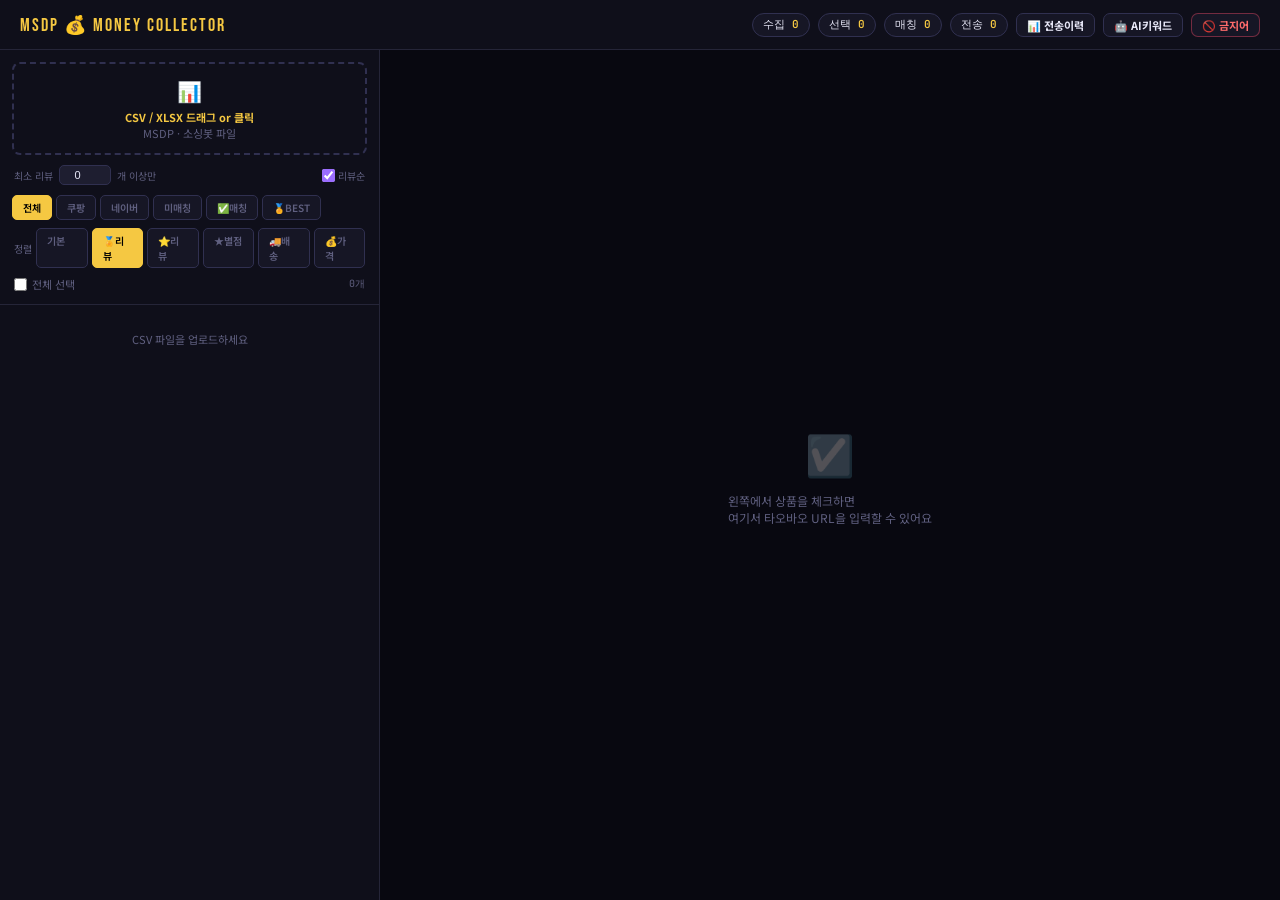
==== commit cf9a63a4: "BEST 뱃지 우선순위 + 셀러픽 엑셀 최적화 - MSDP: 🏅리뷰 정렬 추가 (BEST 먼저 → 리뷰순) - MSDP: 기본 무게 1kg → 5kg 변경 - MSDP 엑셀 내보내" ====
--- a/MSDP/MSDP_v4.html
+++ b/MSDP/MSDP_v4.html
@@ -339,9 +339,10 @@
     <div style="display:flex;gap:4px;padding:0 2px">
       <span style="font-size:10px;color:var(--muted);align-self:center">정렬</span>
       <div class="ftab" id="sortDefault" onclick="setSort('default',this)" style="flex:1">기본</div>
+      <div class="ftab active" id="sortBestReview" onclick="setSort('bestReview',this)" style="flex:1">🏅리뷰</div>
       <div class="ftab" id="sortReview" onclick="setSort('review',this)" style="flex:1">⭐리뷰</div>
       <div class="ftab" id="sortRating" onclick="setSort('rating',this)" style="flex:1">★별점</div>
-      <div class="ftab active" id="sortDeliv" onclick="setSort('deliv',this)" style="flex:1">🚚배송</div>
+      <div class="ftab" id="sortDeliv" onclick="setSort('deliv',this)" style="flex:1">🚚배송</div>
       <div class="ftab" id="sortPrice" onclick="setSort('price',this)" style="flex:1">💰가격</div>
     </div>
     <!-- 전체선택 -->
@@ -375,6 +376,12 @@
       <div class="prog-txt" id="progTxt"></div>
     </div>
     <button class="btn btn-out btn-sm" onclick="clearAll()">✕ 초기화</button>
+    <select id="autoSlotCount" style="background:var(--s2);border:1px solid var(--border2);color:var(--text);border-radius:5px;font-size:11px;padding:4px 8px;cursor:pointer">
+      <option value="3">3개</option>
+      <option value="5" selected>5개</option>
+      <option value="10">10개</option>
+    </select>
+    <button class="btn btn-xs" id="btnAutomate" style="background:rgba(0,229,160,.2);border:1px solid rgba(0,229,160,.5);color:var(--green);font-size:11px;padding:6px 14px;border-radius:6px;font-weight:700" onclick="bulkAutomate()">🤖 전체 자동화</button>
     <button class="btn btn-green" id="btnExport" onclick="exportToSellerpickXlsx()">📥 셀러픽 엑셀 다운로드</button>
   </div>
 
@@ -742,7 +749,7 @@
 
 function setSort(s, el) {
   currentSort = s;
-  ['sortDefault','sortReview','sortRating','sortDeliv','sortPrice'].forEach(id => {
+  ['sortDefault','sortBestReview','sortReview','sortRating','sortDeliv','sortPrice'].forEach(id => {
     const el2 = document.getElementById(id);
     if (el2) el2.classList.remove('active');
   });
@@ -765,6 +772,13 @@
   if (currentSort === 'rating')  filtered.sort((a,b) => (b.rating||0)-(a.rating||0));
   if (currentSort === 'deliv')   filtered.sort((a,b) => (b.delivKey??0)-(a.delivKey??0));
   if (currentSort === 'price')   filtered.sort((a,b) => (a.price||0)-(b.price||0));
+  // 🏅리뷰: BEST 먼저 → 리뷰수 내림차순
+  if (currentSort === 'bestReview') filtered.sort((a,b) => {
+    const ba = a.badge==='BEST' ? 1 : 0;
+    const bb = b.badge==='BEST' ? 1 : 0;
+    if (bb !== ba) return bb - ba;
+    return (b.reviewCount||0) - (a.reviewCount||0);
+  });
   // 기본: BEST 먼저
   if (currentSort === 'default') filtered.sort((a,b) => {
     const score = p => p.badge==='BEST'?2 : p.badge==='NEW'?1 : 0;
@@ -934,6 +948,12 @@
           <button class="btn btn-out btn-xs" onclick="openText('${p.id}')">🔤 텍스트</button>
           <button class="btn btn-out btn-xs" onclick="openAlibaba('${p.id}')">🌐 알리바바</button>
           ${p.url?`<a href="${p.url.replace(/'/g,'%27')}" target="_blank" class="btn btn-out btn-xs">🔗원본</a>`:''}
+          <button class="btn btn-xs sp-auto-btn" id="spbtn_${p.id}" style="background:rgba(0,229,160,.15);border:1px solid rgba(0,229,160,.4);color:var(--green)" onclick="searchSellerPickImg('${p.id}', parseInt(document.getElementById('spcnt_${p.id}').value))">🤖 셀러픽</button>
+          <select id="spcnt_${p.id}" style="background:var(--s2);border:1px solid var(--border2);color:var(--muted);border-radius:4px;font-size:10px;padding:2px 4px;cursor:pointer">
+            <option value="3">3개</option>
+            <option value="5" selected>5개</option>
+            <option value="10">10개</option>
+          </select>
         </div>
         <div class="shuffle-slots" id="slots_${p.id}">${slotsHtml}</div>
         <div class="slot-add-group">
@@ -948,11 +968,11 @@
             <option value="naver" ${p.platform==='naver'?'selected':''}>네이버</option>
           </select>
           <span class="opt-label">무게</span>
-          <input type="number" class="opt-inp" id="weight_${p.id}" value="1.00" step="0.1" min="0.1">
+          <input type="number" class="opt-inp" id="weight_${p.id}" value="5" step="0.1" min="0.1">
           <span class="opt-label">배송</span>
           <select class="opt-sel" id="air_${p.id}">
             <option value="1">항공</option>
-            <option value="2">선박(해운)</option>
+            <option value="2" selected>선박(해운)</option>
           </select>
         </div>
         <div class="mrow-status" id="status_${p.id}">
@@ -1410,6 +1430,109 @@
   const p = getProduct(id);
   if (!p) return;
   window.open(`https://www.alibaba.com/trade/search?SearchText=${encodeURIComponent(p.name.slice(0,50))}`, '_blank');
+}
+
+// ── 셀러픽 이미지 자동검색 ──────────────────────────────
+const SELLERPICK_IMG_URL = 'https://www.sellerpick.co.kr/shopAdmin/?menuType=prodStock&mode=json&act=getListNewTaobao';
+
+async function imgToBase64(url) {
+  return new Promise((resolve, reject) => {
+    const img = new Image();
+    img.crossOrigin = 'anonymous';
+    img.onload = () => {
+      try {
+        const MAX = 600;
+        let w = img.naturalWidth, h = img.naturalHeight;
+        if (w > MAX || h > MAX) {
+          if (w > h) { h = Math.round(h * MAX / w); w = MAX; }
+          else { w = Math.round(w * MAX / h); h = MAX; }
+        }
+        const c = document.createElement('canvas');
+        c.width = w; c.height = h;
+        c.getContext('2d').drawImage(img, 0, 0, w, h);
+        resolve(c.toDataURL('image/jpeg', 0.85));
+      } catch (e) { reject(e); }
+    };
+    img.onerror = () => reject(new Error('이미지 로드 실패'));
+    img.src = url;
+  });
+}
+
+function parseSellerPickHtml(html) {
+  const matches = [...html.matchAll(/prodNo=(\d+)/g)];
+  return [...new Set(matches.map(m => m[1]))]
+    .map(no => `https://item.taobao.com/item.htm?id=${no}`);
+}
+
+async function searchSellerPickImg(id, count) {
+  count = count || 5;
+  const p = getProduct(id);
+  if (!p || !p.imageUrl) { toast('⚠️ 이미지 URL 없음'); return; }
+  const btn = document.getElementById(`spbtn_${id}`);
+  const origText = btn ? btn.textContent : '';
+  if (btn) { btn.textContent = '⏳'; btn.disabled = true; }
+  try {
+    let result;
+    if (cookieMode === 'local') {
+      // 로컬 서버를 통해 이미지 fetch + SellerPick 호출
+      const payload = new URLSearchParams();
+      payload.set('imageUrl', p.imageUrl);
+      payload.set('count', count);
+      const r = await fetch(LOCAL_SERVER + '/sellerpick/img-search', {
+        method: 'POST',
+        headers: { 'Content-Type': 'application/x-www-form-urlencoded' },
+        body: payload.toString(),
+      });
+      if (!r.ok) throw new Error('로컬서버 오류 ' + r.status);
+      result = await r.json();
+    } else {
+      // 직접 모드: 브라우저 canvas로 base64 변환 후 직접 요청
+      let base64;
+      try { base64 = await imgToBase64(p.imageUrl); }
+      catch { toast('❌ 이미지 변환 실패 (CORS). 로컬서버 모드를 사용하세요.'); return; }
+      const payload = new URLSearchParams();
+      payload.set('menuType', 'prodStock');
+      payload.set('mode', 'json');
+      payload.set('act', 'getListNewTaobao');
+      payload.set('image', base64);
+      payload.set('type', 'imgSearch');
+      const r = await fetch(SELLERPICK_IMG_URL, {
+        method: 'POST',
+        headers: {
+          'Content-Type': 'application/x-www-form-urlencoded; charset=UTF-8',
+          'Accept': 'application/json, text/javascript, */*; q=0.01',
+          'X-Requested-With': 'XMLHttpRequest',
+        },
+        body: payload.toString(),
+        credentials: 'include',
+      });
+      result = await r.json();
+    }
+    if (!result.success || !result.data) { toast('❌ 셀러픽 검색 실패'); return; }
+    const urls = parseSellerPickHtml(result.data).slice(0, count);
+    if (!urls.length) { toast('❌ 검색 결과 없음'); return; }
+    // 슬롯에 자동 채우기
+    if (!shuffleData[id]) shuffleData[id] = [];
+    while (shuffleData[id].length < urls.length) shuffleData[id].push({});
+    urls.forEach((url, i) => {
+      const parsed = parseTaobaoUrl(url);
+      const kw = shuffleData[id][i]?.keyword || '';
+      shuffleData[id][i] = { url, cleanUrl: parsed.cleanUrl, provider: parsed.provider, itemId: parsed.itemId, keyword: kw };
+    });
+    saveShuffles();
+    updateStats();
+    const filled = shuffleData[id].filter(s => s?.url);
+    const allFilled = filled.length === shuffleData[id].length && filled.length > 0;
+    if (allFilled) collapsedIds.add(id); else collapsedIds.delete(id);
+    renderWorkspace();
+    renderList();
+    toast(`✅ ${urls.length}개 타오바오 URL 자동 입력 완료!`);
+  } catch (e) {
+    console.error(e);
+    toast('❌ 오류: ' + e.message);
+  } finally {
+    if (btn) { btn.textContent = origText; btn.disabled = false; }
+  }
 }
 
 // ── 셀러픽 전송 ──────────────────────────────────────────
@@ -1472,6 +1595,110 @@
   }
 }
 
+// ── 전체 자동화 (이미지검색 → URL입력 → 셀러픽전송) ────────
+let isAutomating = false;
+
+async function bulkAutomate() {
+  if (isAutomating || isBulkRunning) return;
+
+  const slotCount = parseInt(document.getElementById('autoSlotCount').value) || 5;
+  const targets = filtered.filter(p =>
+    checkedIds.has(p.id) &&
+    p.imageUrl &&
+    !shuffleData[p.id]?.some(s => s?.url) &&
+    !sentIds.has(p.id)
+  );
+
+  if (!targets.length) {
+    toast('⚠️ 자동화할 상품 없음 (체크 필요 또는 이미 URL 있음)');
+    return;
+  }
+
+  isAutomating = true;
+  const btn = document.getElementById('btnAutomate');
+  btn.disabled = true; btn.textContent = '⏳ 자동화 중...';
+
+  const progBg  = document.getElementById('progBg');
+  const progBar = document.getElementById('progBar');
+  const progTxt = document.getElementById('progTxt');
+  progBg.classList.add('show');
+
+  let done = 0, failed = 0;
+
+  for (let i = 0; i < targets.length; i++) {
+    const p = targets[i];
+    progBar.style.width = Math.round((i / targets.length) * 100) + '%';
+    progTxt.textContent = `🔍 이미지 검색 ${i + 1} / ${targets.length} — ${p.name.slice(0, 20)}...`;
+
+    try {
+      // 로컬서버 또는 직접 모드로 이미지 검색
+      let result;
+      if (cookieMode === 'local') {
+        const payload = new URLSearchParams();
+        payload.set('imageUrl', p.imageUrl);
+        payload.set('count', slotCount);
+        const r = await fetch(LOCAL_SERVER + '/sellerpick/img-search', {
+          method: 'POST',
+          headers: { 'Content-Type': 'application/x-www-form-urlencoded' },
+          body: payload.toString(),
+        });
+        if (!r.ok) throw new Error('서버 오류 ' + r.status);
+        result = await r.json();
+      } else {
+        let base64;
+        try { base64 = await imgToBase64(p.imageUrl); }
+        catch { throw new Error('이미지 변환 실패'); }
+        const payload = new URLSearchParams();
+        payload.set('menuType', 'prodStock'); payload.set('mode', 'json');
+        payload.set('act', 'getListNewTaobao'); payload.set('image', base64);
+        payload.set('type', 'imgSearch');
+        const r = await fetch(SELLERPICK_IMG_URL, {
+          method: 'POST',
+          headers: { 'Content-Type': 'application/x-www-form-urlencoded; charset=UTF-8', 'Accept': 'application/json, text/javascript, */*; q=0.01', 'X-Requested-With': 'XMLHttpRequest' },
+          body: payload.toString(), credentials: 'include',
+        });
+        result = await r.json();
+      }
+
+      if (!result.success || !result.data) throw new Error('셀러픽 응답 실패');
+      const urls = parseSellerPickHtml(result.data).slice(0, slotCount);
+      if (!urls.length) throw new Error('검색 결과 없음');
+
+      // 슬롯에 저장
+      if (!shuffleData[p.id]) shuffleData[p.id] = [];
+      while (shuffleData[p.id].length < urls.length) shuffleData[p.id].push({});
+      urls.forEach((url, idx) => {
+        const parsed = parseTaobaoUrl(url);
+        const kw = shuffleData[p.id][idx]?.keyword || '';
+        shuffleData[p.id][idx] = { url, cleanUrl: parsed.cleanUrl, provider: parsed.provider, itemId: parsed.itemId, keyword: kw };
+      });
+      collapsedIds.add(p.id);
+      done++;
+    } catch (e) {
+      console.warn(`[자동화] ${p.name} 실패:`, e.message);
+      failed++;
+    }
+
+    saveShuffles();
+    if (i < targets.length - 1) await sleep(1500); // API 과부하 방지
+  }
+
+  progBar.style.width = '100%';
+  progTxt.textContent = `✅ 검색 완료 ${done}개 성공 / ${failed}개 실패 → 셀러픽 전송 중...`;
+  updateStats();
+  renderWorkspace();
+  renderList();
+
+  isAutomating = false;
+  btn.disabled = false; btn.textContent = '🤖 전체 자동화';
+
+  await sleep(800);
+  progBg.classList.remove('show');
+
+  // URL 채워진 상품 자동 전송
+  await bulkSend();
+}
+
 async function bulkSend() {
   if (isBulkRunning) return;
   const targets = filtered
@@ -1624,28 +1851,29 @@
   targets.forEach(p => {
     const weightEl = document.getElementById(`weight_${p.id}`);
     const airEl    = document.getElementById(`air_${p.id}`);
-    const weight   = weightEl ? weightEl.value : '1';
-    const airShip  = airEl    ? airEl.value    : '1';
-    const keywords = extractKeywords(p.name);
+    const weight   = weightEl ? weightEl.value : '5';
+    const airShip  = airEl    ? airEl.value    : '2';
     const slots    = (shuffleData[p.id] || []).filter(s => s?.url);
 
+    const isBest = p.badge === 'BEST';
+    const naverPrice = p.price || 0;
+    const discountAmt = isBest && naverPrice > 0 ? Math.max(0, naverPrice - 3000) : '';
+
     slots.forEach(s => {
-      const taobaoUrl  = s.cleanUrl || s.url || '';
-      const slotKw     = (s.keyword || '').trim();
-      const finalKw    = slotKw || keywords;
+      const taobaoUrl = s.cleanUrl || s.url || '';
       rows.push([
-        taobaoUrl,
-        p.name,
-        finalKw,
-        '',
-        airShip,
-        weight,
-        '',
-        '',
-        '',
-        p.url  || '',
-        p.price || '',
-        '',
+        taobaoUrl,                    // A: 상품URL
+        p.name,                       // B: 상품명
+        '',                           // C: 키워드 (셀러픽 자동입력)
+        '',                           // D: 카테고리
+        airShip,                      // E: 배송방법
+        weight,                       // F: 무게 (기본 5kg)
+        '',                           // G: 경동택배
+        '',                           // H: 판매가추가금액
+        '',                           // I: 메모
+        isBest ? (p.url || '') : '',  // J: 비교상품URL (BEST만)
+        isBest ? (naverPrice || '') : '', // K: 비교상품가격 (BEST만)
+        isBest ? discountAmt : '',    // L: 비교대비할인액 (BEST: 가격-3000)
       ]);
     });
     histItems.push({ p, m: slots[0] || {} });
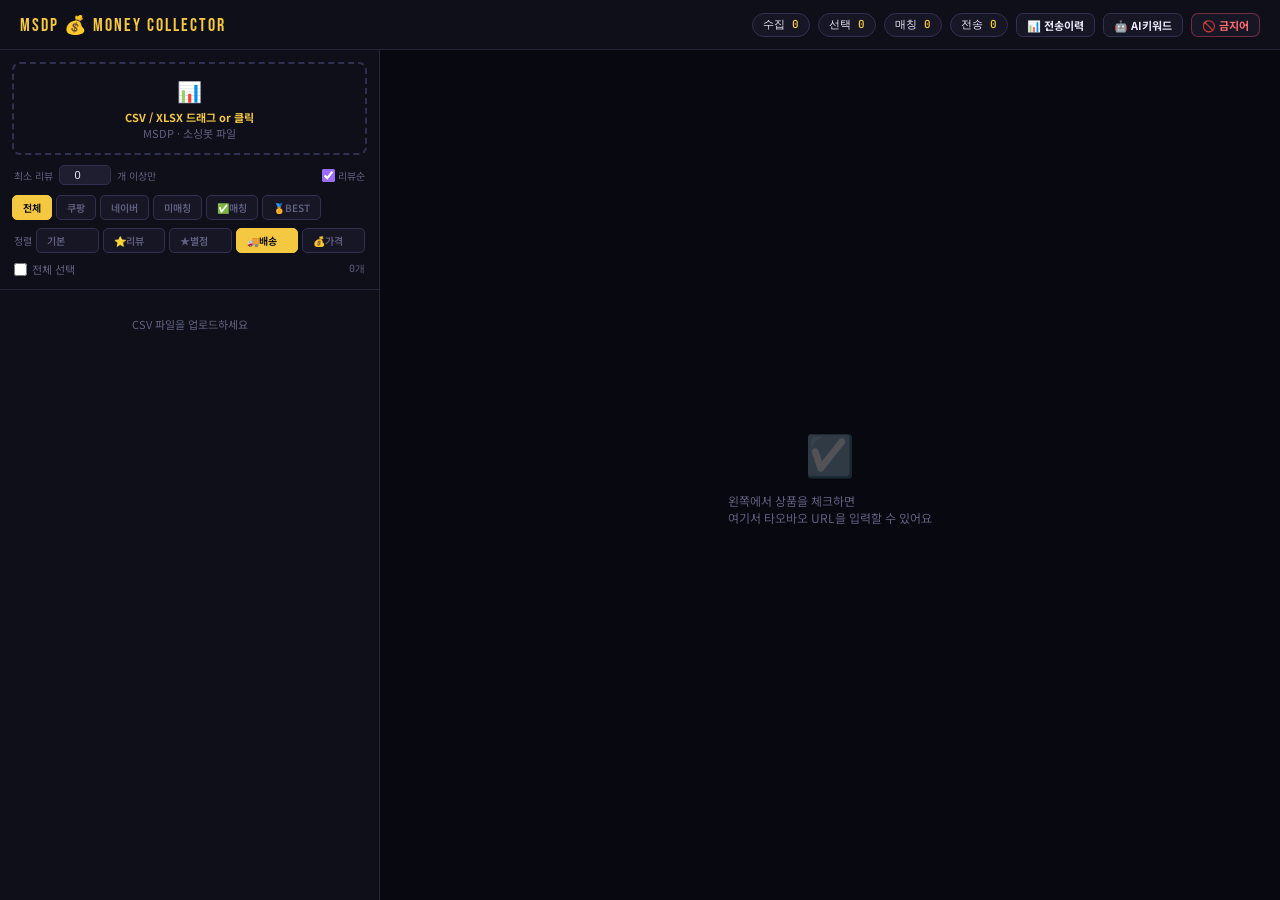
==== commit 1e77cad9: "feat: 수동 메인/서브 키워드 입력 기능 추가 원본 타이틀이 이상하게 가져와질 때 검색이 안되는 문제를 해결하기 위해 메인/서브 키워드를 직접 입력할 수 있는 보조수단 추가. " ====
--- a/MSDP/MSDP_v4.html
+++ b/MSDP/MSDP_v4.html
@@ -193,6 +193,17 @@
 .slot-add-btn{font-size:9px;color:var(--purple);background:none;border:1px solid var(--border2);border-radius:4px;padding:2px 8px;cursor:pointer;transition:border-color .15s;}
 .slot-add-btn:hover{border-color:var(--purple);}
 .slot-count{font-size:10px;color:var(--green);font-family:'JetBrains Mono',monospace;margin-top:3px;}
+/* 수동 키워드 입력 */
+.manual-kw-area{display:flex;gap:6px;align-items:center;margin:4px 0 6px;padding:6px 8px;background:rgba(155,109,255,.06);border:1px solid rgba(155,109,255,.18);border-radius:6px;}
+.manual-kw-label{font-size:9px;color:var(--purple);font-weight:600;flex-shrink:0;min-width:28px;text-align:center;}
+.manual-kw-input{flex:1;background:var(--s3);border:1px solid var(--border2);border-radius:4px;padding:4px 8px;color:var(--text);font-size:11px;outline:none;min-width:0;}
+.manual-kw-input:focus{border-color:var(--purple);}
+.manual-kw-input::placeholder{color:var(--muted);font-size:10px;}
+.manual-kw-apply{font-size:9px;color:#fff;background:var(--purple);border:none;border-radius:4px;padding:4px 10px;cursor:pointer;flex-shrink:0;font-weight:600;transition:opacity .15s;}
+.manual-kw-apply:hover{opacity:.85;}
+.manual-kw-clear{font-size:9px;color:var(--muted);background:none;border:1px solid var(--border2);border-radius:4px;padding:4px 8px;cursor:pointer;flex-shrink:0;transition:border-color .15s;}
+.manual-kw-clear:hover{border-color:var(--red);color:var(--red);}
+.manual-kw-status{font-size:9px;color:var(--green);flex-shrink:0;}
 /* 축소 완료 행 */
 .collapsed-row{align-items:center;padding:8px 10px;background:rgba(0,229,160,.04);}
 .collapsed-row .mrow-img,.collapsed-row .mrow-img-ph{width:34px;height:34px;border-radius:5px;font-size:14px;flex-shrink:0;}
@@ -339,10 +350,9 @@
     <div style="display:flex;gap:4px;padding:0 2px">
       <span style="font-size:10px;color:var(--muted);align-self:center">정렬</span>
       <div class="ftab" id="sortDefault" onclick="setSort('default',this)" style="flex:1">기본</div>
-      <div class="ftab active" id="sortBestReview" onclick="setSort('bestReview',this)" style="flex:1">🏅리뷰</div>
       <div class="ftab" id="sortReview" onclick="setSort('review',this)" style="flex:1">⭐리뷰</div>
       <div class="ftab" id="sortRating" onclick="setSort('rating',this)" style="flex:1">★별점</div>
-      <div class="ftab" id="sortDeliv" onclick="setSort('deliv',this)" style="flex:1">🚚배송</div>
+      <div class="ftab active" id="sortDeliv" onclick="setSort('deliv',this)" style="flex:1">🚚배송</div>
       <div class="ftab" id="sortPrice" onclick="setSort('price',this)" style="flex:1">💰가격</div>
     </div>
     <!-- 전체선택 -->
@@ -376,12 +386,6 @@
       <div class="prog-txt" id="progTxt"></div>
     </div>
     <button class="btn btn-out btn-sm" onclick="clearAll()">✕ 초기화</button>
-    <select id="autoSlotCount" style="background:var(--s2);border:1px solid var(--border2);color:var(--text);border-radius:5px;font-size:11px;padding:4px 8px;cursor:pointer">
-      <option value="3">3개</option>
-      <option value="5" selected>5개</option>
-      <option value="10">10개</option>
-    </select>
-    <button class="btn btn-xs" id="btnAutomate" style="background:rgba(0,229,160,.2);border:1px solid rgba(0,229,160,.5);color:var(--green);font-size:11px;padding:6px 14px;border-radius:6px;font-weight:700" onclick="bulkAutomate()">🤖 전체 자동화</button>
     <button class="btn btn-green" id="btnExport" onclick="exportToSellerpickXlsx()">📥 셀러픽 엑셀 다운로드</button>
   </div>
 
@@ -405,6 +409,7 @@
 let checkedIds   = new Set();
 let matchData    = {};   // 하위호환용 (→ shuffleData로 마이그레이션됨)
 let shuffleData  = {};   // id → [{ url, cleanUrl, provider, itemId, keyword }, ...]
+let manualKwData = {};   // id → { main, sub } — 수동 키워드 입력
 let collapsedIds = new Set();
 let sentIds      = new Set();
 let cookieMode   = 'local';
@@ -418,6 +423,8 @@
   try { loadBanned(); } catch {}
   // shuffleData 로드
   try { shuffleData = JSON.parse(localStorage.getItem('msdp_shuffles') || '{}'); } catch {}
+  // 수동 키워드 로드
+  try { manualKwData = JSON.parse(localStorage.getItem('msdp_manual_kw') || '{}'); } catch {}
   // 구버전 matchData 마이그레이션
   try {
     const old = JSON.parse(localStorage.getItem('msdp_matches') || '{}');
@@ -749,7 +756,7 @@
 
 function setSort(s, el) {
   currentSort = s;
-  ['sortDefault','sortBestReview','sortReview','sortRating','sortDeliv','sortPrice'].forEach(id => {
+  ['sortDefault','sortReview','sortRating','sortDeliv','sortPrice'].forEach(id => {
     const el2 = document.getElementById(id);
     if (el2) el2.classList.remove('active');
   });
@@ -772,13 +779,6 @@
   if (currentSort === 'rating')  filtered.sort((a,b) => (b.rating||0)-(a.rating||0));
   if (currentSort === 'deliv')   filtered.sort((a,b) => (b.delivKey??0)-(a.delivKey??0));
   if (currentSort === 'price')   filtered.sort((a,b) => (a.price||0)-(b.price||0));
-  // 🏅리뷰: BEST 먼저 → 리뷰수 내림차순
-  if (currentSort === 'bestReview') filtered.sort((a,b) => {
-    const ba = a.badge==='BEST' ? 1 : 0;
-    const bb = b.badge==='BEST' ? 1 : 0;
-    if (bb !== ba) return bb - ba;
-    return (b.reviewCount||0) - (a.reviewCount||0);
-  });
   // 기본: BEST 먼저
   if (currentSort === 'default') filtered.sort((a,b) => {
     const score = p => p.badge==='BEST'?2 : p.badge==='NEW'?1 : 0;
@@ -948,12 +948,21 @@
           <button class="btn btn-out btn-xs" onclick="openText('${p.id}')">🔤 텍스트</button>
           <button class="btn btn-out btn-xs" onclick="openAlibaba('${p.id}')">🌐 알리바바</button>
           ${p.url?`<a href="${p.url.replace(/'/g,'%27')}" target="_blank" class="btn btn-out btn-xs">🔗원본</a>`:''}
-          <button class="btn btn-xs sp-auto-btn" id="spbtn_${p.id}" style="background:rgba(0,229,160,.15);border:1px solid rgba(0,229,160,.4);color:var(--green)" onclick="searchSellerPickImg('${p.id}', parseInt(document.getElementById('spcnt_${p.id}').value))">🤖 셀러픽</button>
-          <select id="spcnt_${p.id}" style="background:var(--s2);border:1px solid var(--border2);color:var(--muted);border-radius:4px;font-size:10px;padding:2px 4px;cursor:pointer">
-            <option value="3">3개</option>
-            <option value="5" selected>5개</option>
-            <option value="10">10개</option>
-          </select>
+        </div>
+        <div class="manual-kw-area" id="mkw_${p.id}">
+          <span class="manual-kw-label">✏️ 메인</span>
+          <input type="text" class="manual-kw-input" id="mkw_main_${p.id}"
+            value="${escHtml(manualKwData[p.id]?.main || '')}"
+            placeholder="메인 키워드 직접 입력 (예: 여성 원피스)"
+            oninput="setManualKw('${p.id}')">
+          <span class="manual-kw-label">서브</span>
+          <input type="text" class="manual-kw-input" id="mkw_sub_${p.id}"
+            value="${escHtml(manualKwData[p.id]?.sub || '')}"
+            placeholder="서브 키워드 (예: 캐주얼 린넨)"
+            oninput="setManualKw('${p.id}')">
+          <button class="manual-kw-apply" onclick="applyManualKwToSlots('${p.id}')">적용</button>
+          <button class="manual-kw-clear" onclick="clearManualKw('${p.id}')">초기화</button>
+          ${manualKwData[p.id]?.main ? '<span class="manual-kw-status">✓ 수동</span>' : ''}
         </div>
         <div class="shuffle-slots" id="slots_${p.id}">${slotsHtml}</div>
         <div class="slot-add-group">
@@ -968,11 +977,11 @@
             <option value="naver" ${p.platform==='naver'?'selected':''}>네이버</option>
           </select>
           <span class="opt-label">무게</span>
-          <input type="number" class="opt-inp" id="weight_${p.id}" value="5" step="0.1" min="0.1">
+          <input type="number" class="opt-inp" id="weight_${p.id}" value="1.00" step="0.1" min="0.1">
           <span class="opt-label">배송</span>
           <select class="opt-sel" id="air_${p.id}">
             <option value="1">항공</option>
-            <option value="2" selected>선박(해운)</option>
+            <option value="2">선박(해운)</option>
           </select>
         </div>
         <div class="mrow-status" id="status_${p.id}">
@@ -1074,6 +1083,71 @@
   renderWorkspace();
 }
 
+// ── 수동 키워드 입력 ──────────────────────────────────────
+function saveManualKw() { localStorage.setItem('msdp_manual_kw', JSON.stringify(manualKwData)); }
+
+function setManualKw(id) {
+  const mainEl = document.getElementById(`mkw_main_${id}`);
+  const subEl  = document.getElementById(`mkw_sub_${id}`);
+  if (!mainEl || !subEl) return;
+  const main = mainEl.value.trim();
+  const sub  = subEl.value.trim();
+  if (main || sub) {
+    manualKwData[id] = { main, sub };
+  } else {
+    delete manualKwData[id];
+  }
+  saveManualKw();
+  // 상태 표시 업데이트
+  const area = document.getElementById(`mkw_${id}`);
+  const existing = area?.querySelector('.manual-kw-status');
+  if (main && !existing) {
+    const span = document.createElement('span');
+    span.className = 'manual-kw-status';
+    span.textContent = '✓ 수동';
+    area.appendChild(span);
+  } else if (!main && existing) {
+    existing.remove();
+  }
+}
+
+function getEffectiveName(id) {
+  const mkw = manualKwData[id];
+  if (mkw && mkw.main) {
+    return mkw.sub ? (mkw.main + ' ' + mkw.sub) : mkw.main;
+  }
+  const p = allProducts.find(x => x.id === id);
+  return p ? p.name : '';
+}
+
+function applyManualKwToSlots(id) {
+  const mkw = manualKwData[id];
+  if (!mkw || !mkw.main) { toast('⚠️ 메인 키워드를 입력하세요'); return; }
+  const slots = shuffleData[id] || [{}];
+  if (!shuffleData[id]) shuffleData[id] = [{}];
+  const combined = mkw.sub ? (mkw.main + ' ' + mkw.sub) : mkw.main;
+  const prefix = 'Liverry ';
+  const kw = combined.startsWith(prefix) ? combined : (prefix + combined);
+  const finalKw = kw.length > 100 ? kw.slice(0, 100) : kw;
+  shuffleData[id].forEach((s, i) => {
+    shuffleData[id][i] = { ...(s || {}), keyword: finalKw };
+  });
+  saveShuffles();
+  renderWorkspace();
+  toast(`✅ "${finalKw}" → ${shuffleData[id].length}개 슬롯 적용`);
+}
+
+function clearManualKw(id) {
+  delete manualKwData[id];
+  saveManualKw();
+  const mainEl = document.getElementById(`mkw_main_${id}`);
+  const subEl  = document.getElementById(`mkw_sub_${id}`);
+  if (mainEl) mainEl.value = '';
+  if (subEl) subEl.value = '';
+  renderWorkspace();
+  toast('🗑 수동 키워드 초기화');
+}
+
 function expandRow(id) {
   collapsedIds.delete(id);
   renderWorkspace();
@@ -1215,14 +1289,15 @@
   const slotCount = Math.max(1, (shuffleData[id] || [{}]).length);
 
   try {
-    const keywords = await fetchClaudeKeywords(p.name, p.platform, slotCount);
+    const effectiveName = getEffectiveName(id);
+    const keywords = await fetchClaudeKeywords(effectiveName, p.platform, slotCount);
     const cls = p.platform === 'coupang' ? 'coupang' : 'naver';
     // 금지어 포함 키워드 필터링
     const safeKws = keywords.filter(kw => !isKeywordBanned(kw));
     const bannedKws = keywords.filter(kw => isKeywordBanned(kw));
     const kwJson = JSON.stringify(safeKws).replace(/"/g,'&quot;');
     pop.innerHTML = `
-      <div class="kw-popup-title">${p.platform === 'coupang' ? '🔴 쿠팡' : '🟢 네이버'} 키워드 (${keywords.length}개${bannedKws.length?` · <span style="color:#ff6b6b">🚫 ${bannedKws.length}개 제외</span>`:''})</div>
+      <div class="kw-popup-title">${p.platform === 'coupang' ? '🔴 쿠팡' : '🟢 네이버'} 키워드 (${keywords.length}개${bannedKws.length?` · <span style="color:#ff6b6b">🚫 ${bannedKws.length}개 제외</span>`:''}${manualKwData[id]?.main ? ' · <span style="color:var(--purple)">✏️ 수동키워드</span>' : ''})</div>
       <div style="margin-bottom:6px">
         <button class="btn btn-sm" style="width:100%;background:var(--purple);color:#fff;border:none;padding:5px 8px;border-radius:4px;cursor:pointer;font-size:11px"
           onclick="applyAllKw('${id}',${kwJson})">⚡ 전체 적용 (안전 ${safeKws.length}개)</button>
@@ -1413,126 +1488,26 @@
 function openTaobao(id) {
   const p = getProduct(id);
   if (!p) return;
-  if (p.imageUrl) {
+  const searchName = getEffectiveName(id);
+  if (p.imageUrl && !manualKwData[id]?.main) {
     window.open(`https://s.taobao.com/search?search_type=img&img=${encodeURIComponent(p.imageUrl)}`, '_blank');
   } else {
-    window.open(`https://s.taobao.com/search?q=${encodeURIComponent(p.name.slice(0,50))}`, '_blank');
+    window.open(`https://s.taobao.com/search?q=${encodeURIComponent(searchName.slice(0,50))}`, '_blank');
   }
 }
 
 function openText(id) {
   const p = getProduct(id);
   if (!p) return;
-  window.open(`https://s.1688.com/selloffer/offer_search.htm?keywords=${encodeURIComponent(p.name.slice(0,50))}`, '_blank');
+  const searchName = getEffectiveName(id);
+  window.open(`https://s.1688.com/selloffer/offer_search.htm?keywords=${encodeURIComponent(searchName.slice(0,50))}`, '_blank');
 }
 
 function openAlibaba(id) {
   const p = getProduct(id);
   if (!p) return;
-  window.open(`https://www.alibaba.com/trade/search?SearchText=${encodeURIComponent(p.name.slice(0,50))}`, '_blank');
-}
-
-// ── 셀러픽 이미지 자동검색 ──────────────────────────────
-const SELLERPICK_IMG_URL = 'https://www.sellerpick.co.kr/shopAdmin/?menuType=prodStock&mode=json&act=getListNewTaobao';
-
-async function imgToBase64(url) {
-  return new Promise((resolve, reject) => {
-    const img = new Image();
-    img.crossOrigin = 'anonymous';
-    img.onload = () => {
-      try {
-        const MAX = 600;
-        let w = img.naturalWidth, h = img.naturalHeight;
-        if (w > MAX || h > MAX) {
-          if (w > h) { h = Math.round(h * MAX / w); w = MAX; }
-          else { w = Math.round(w * MAX / h); h = MAX; }
-        }
-        const c = document.createElement('canvas');
-        c.width = w; c.height = h;
-        c.getContext('2d').drawImage(img, 0, 0, w, h);
-        resolve(c.toDataURL('image/jpeg', 0.85));
-      } catch (e) { reject(e); }
-    };
-    img.onerror = () => reject(new Error('이미지 로드 실패'));
-    img.src = url;
-  });
-}
-
-function parseSellerPickHtml(html) {
-  const matches = [...html.matchAll(/prodNo=(\d+)/g)];
-  return [...new Set(matches.map(m => m[1]))]
-    .map(no => `https://item.taobao.com/item.htm?id=${no}`);
-}
-
-async function searchSellerPickImg(id, count) {
-  count = count || 5;
-  const p = getProduct(id);
-  if (!p || !p.imageUrl) { toast('⚠️ 이미지 URL 없음'); return; }
-  const btn = document.getElementById(`spbtn_${id}`);
-  const origText = btn ? btn.textContent : '';
-  if (btn) { btn.textContent = '⏳'; btn.disabled = true; }
-  try {
-    let result;
-    if (cookieMode === 'local') {
-      // 로컬 서버를 통해 이미지 fetch + SellerPick 호출
-      const payload = new URLSearchParams();
-      payload.set('imageUrl', p.imageUrl);
-      payload.set('count', count);
-      const r = await fetch(LOCAL_SERVER + '/sellerpick/img-search', {
-        method: 'POST',
-        headers: { 'Content-Type': 'application/x-www-form-urlencoded' },
-        body: payload.toString(),
-      });
-      if (!r.ok) throw new Error('로컬서버 오류 ' + r.status);
-      result = await r.json();
-    } else {
-      // 직접 모드: 브라우저 canvas로 base64 변환 후 직접 요청
-      let base64;
-      try { base64 = await imgToBase64(p.imageUrl); }
-      catch { toast('❌ 이미지 변환 실패 (CORS). 로컬서버 모드를 사용하세요.'); return; }
-      const payload = new URLSearchParams();
-      payload.set('menuType', 'prodStock');
-      payload.set('mode', 'json');
-      payload.set('act', 'getListNewTaobao');
-      payload.set('image', base64);
-      payload.set('type', 'imgSearch');
-      const r = await fetch(SELLERPICK_IMG_URL, {
-        method: 'POST',
-        headers: {
-          'Content-Type': 'application/x-www-form-urlencoded; charset=UTF-8',
-          'Accept': 'application/json, text/javascript, */*; q=0.01',
-          'X-Requested-With': 'XMLHttpRequest',
-        },
-        body: payload.toString(),
-        credentials: 'include',
-      });
-      result = await r.json();
-    }
-    if (!result.success || !result.data) { toast('❌ 셀러픽 검색 실패'); return; }
-    const urls = parseSellerPickHtml(result.data).slice(0, count);
-    if (!urls.length) { toast('❌ 검색 결과 없음'); return; }
-    // 슬롯에 자동 채우기
-    if (!shuffleData[id]) shuffleData[id] = [];
-    while (shuffleData[id].length < urls.length) shuffleData[id].push({});
-    urls.forEach((url, i) => {
-      const parsed = parseTaobaoUrl(url);
-      const kw = shuffleData[id][i]?.keyword || '';
-      shuffleData[id][i] = { url, cleanUrl: parsed.cleanUrl, provider: parsed.provider, itemId: parsed.itemId, keyword: kw };
-    });
-    saveShuffles();
-    updateStats();
-    const filled = shuffleData[id].filter(s => s?.url);
-    const allFilled = filled.length === shuffleData[id].length && filled.length > 0;
-    if (allFilled) collapsedIds.add(id); else collapsedIds.delete(id);
-    renderWorkspace();
-    renderList();
-    toast(`✅ ${urls.length}개 타오바오 URL 자동 입력 완료!`);
-  } catch (e) {
-    console.error(e);
-    toast('❌ 오류: ' + e.message);
-  } finally {
-    if (btn) { btn.textContent = origText; btn.disabled = false; }
-  }
+  const searchName = getEffectiveName(id);
+  window.open(`https://www.alibaba.com/trade/search?SearchText=${encodeURIComponent(searchName.slice(0,50))}`, '_blank');
 }
 
 // ── 셀러픽 전송 ──────────────────────────────────────────
@@ -1595,110 +1570,6 @@
   }
 }
 
-// ── 전체 자동화 (이미지검색 → URL입력 → 셀러픽전송) ────────
-let isAutomating = false;
-
-async function bulkAutomate() {
-  if (isAutomating || isBulkRunning) return;
-
-  const slotCount = parseInt(document.getElementById('autoSlotCount').value) || 5;
-  const targets = filtered.filter(p =>
-    checkedIds.has(p.id) &&
-    p.imageUrl &&
-    !shuffleData[p.id]?.some(s => s?.url) &&
-    !sentIds.has(p.id)
-  );
-
-  if (!targets.length) {
-    toast('⚠️ 자동화할 상품 없음 (체크 필요 또는 이미 URL 있음)');
-    return;
-  }
-
-  isAutomating = true;
-  const btn = document.getElementById('btnAutomate');
-  btn.disabled = true; btn.textContent = '⏳ 자동화 중...';
-
-  const progBg  = document.getElementById('progBg');
-  const progBar = document.getElementById('progBar');
-  const progTxt = document.getElementById('progTxt');
-  progBg.classList.add('show');
-
-  let done = 0, failed = 0;
-
-  for (let i = 0; i < targets.length; i++) {
-    const p = targets[i];
-    progBar.style.width = Math.round((i / targets.length) * 100) + '%';
-    progTxt.textContent = `🔍 이미지 검색 ${i + 1} / ${targets.length} — ${p.name.slice(0, 20)}...`;
-
-    try {
-      // 로컬서버 또는 직접 모드로 이미지 검색
-      let result;
-      if (cookieMode === 'local') {
-        const payload = new URLSearchParams();
-        payload.set('imageUrl', p.imageUrl);
-        payload.set('count', slotCount);
-        const r = await fetch(LOCAL_SERVER + '/sellerpick/img-search', {
-          method: 'POST',
-          headers: { 'Content-Type': 'application/x-www-form-urlencoded' },
-          body: payload.toString(),
-        });
-        if (!r.ok) throw new Error('서버 오류 ' + r.status);
-        result = await r.json();
-      } else {
-        let base64;
-        try { base64 = await imgToBase64(p.imageUrl); }
-        catch { throw new Error('이미지 변환 실패'); }
-        const payload = new URLSearchParams();
-        payload.set('menuType', 'prodStock'); payload.set('mode', 'json');
-        payload.set('act', 'getListNewTaobao'); payload.set('image', base64);
-        payload.set('type', 'imgSearch');
-        const r = await fetch(SELLERPICK_IMG_URL, {
-          method: 'POST',
-          headers: { 'Content-Type': 'application/x-www-form-urlencoded; charset=UTF-8', 'Accept': 'application/json, text/javascript, */*; q=0.01', 'X-Requested-With': 'XMLHttpRequest' },
-          body: payload.toString(), credentials: 'include',
-        });
-        result = await r.json();
-      }
-
-      if (!result.success || !result.data) throw new Error('셀러픽 응답 실패');
-      const urls = parseSellerPickHtml(result.data).slice(0, slotCount);
-      if (!urls.length) throw new Error('검색 결과 없음');
-
-      // 슬롯에 저장
-      if (!shuffleData[p.id]) shuffleData[p.id] = [];
-      while (shuffleData[p.id].length < urls.length) shuffleData[p.id].push({});
-      urls.forEach((url, idx) => {
-        const parsed = parseTaobaoUrl(url);
-        const kw = shuffleData[p.id][idx]?.keyword || '';
-        shuffleData[p.id][idx] = { url, cleanUrl: parsed.cleanUrl, provider: parsed.provider, itemId: parsed.itemId, keyword: kw };
-      });
-      collapsedIds.add(p.id);
-      done++;
-    } catch (e) {
-      console.warn(`[자동화] ${p.name} 실패:`, e.message);
-      failed++;
-    }
-
-    saveShuffles();
-    if (i < targets.length - 1) await sleep(1500); // API 과부하 방지
-  }
-
-  progBar.style.width = '100%';
-  progTxt.textContent = `✅ 검색 완료 ${done}개 성공 / ${failed}개 실패 → 셀러픽 전송 중...`;
-  updateStats();
-  renderWorkspace();
-  renderList();
-
-  isAutomating = false;
-  btn.disabled = false; btn.textContent = '🤖 전체 자동화';
-
-  await sleep(800);
-  progBg.classList.remove('show');
-
-  // URL 채워진 상품 자동 전송
-  await bulkSend();
-}
-
 async function bulkSend() {
   if (isBulkRunning) return;
   const targets = filtered
@@ -1851,29 +1722,29 @@
   targets.forEach(p => {
     const weightEl = document.getElementById(`weight_${p.id}`);
     const airEl    = document.getElementById(`air_${p.id}`);
-    const weight   = weightEl ? weightEl.value : '5';
-    const airShip  = airEl    ? airEl.value    : '2';
+    const weight   = weightEl ? weightEl.value : '1';
+    const airShip  = airEl    ? airEl.value    : '1';
+    const effectiveName = getEffectiveName(p.id);
+    const keywords = extractKeywords(effectiveName);
     const slots    = (shuffleData[p.id] || []).filter(s => s?.url);
 
-    const isBest = p.badge === 'BEST';
-    const naverPrice = p.price || 0;
-    const discountAmt = isBest && naverPrice > 0 ? Math.max(0, naverPrice - 3000) : '';
-
     slots.forEach(s => {
-      const taobaoUrl = s.cleanUrl || s.url || '';
+      const taobaoUrl  = s.cleanUrl || s.url || '';
+      const slotKw     = (s.keyword || '').trim();
+      const finalKw    = slotKw || keywords;
       rows.push([
-        taobaoUrl,                    // A: 상품URL
-        p.name,                       // B: 상품명
-        '',                           // C: 키워드 (셀러픽 자동입력)
-        '',                           // D: 카테고리
-        airShip,                      // E: 배송방법
-        weight,                       // F: 무게 (기본 5kg)
-        '',                           // G: 경동택배
-        '',                           // H: 판매가추가금액
-        '',                           // I: 메모
-        isBest ? (p.url || '') : '',  // J: 비교상품URL (BEST만)
-        isBest ? (naverPrice || '') : '', // K: 비교상품가격 (BEST만)
-        isBest ? discountAmt : '',    // L: 비교대비할인액 (BEST: 가격-3000)
+        taobaoUrl,
+        p.name,
+        finalKw,
+        '',
+        airShip,
+        weight,
+        '',
+        '',
+        '',
+        p.url  || '',
+        p.price || '',
+        '',
       ]);
     });
     histItems.push({ p, m: slots[0] || {} });
@@ -1901,10 +1772,11 @@
 
 function clearAll() {
   if (!confirm('초기화하면 불러온 상품이 모두 삭제됩니다. 계속할까요?')) return;
-  allProducts = []; checkedIds.clear(); matchData = {}; shuffleData = {}; sentIds.clear();
+  allProducts = []; checkedIds.clear(); matchData = {}; shuffleData = {}; manualKwData = {}; sentIds.clear();
   localStorage.removeItem('msdp_products');
   localStorage.removeItem('msdp_matches');
   localStorage.removeItem('msdp_shuffles');
+  localStorage.removeItem('msdp_manual_kw');
   applyFilter(); renderWorkspace(); updateStats();
   toast('🗑 초기화 완료');
 }
